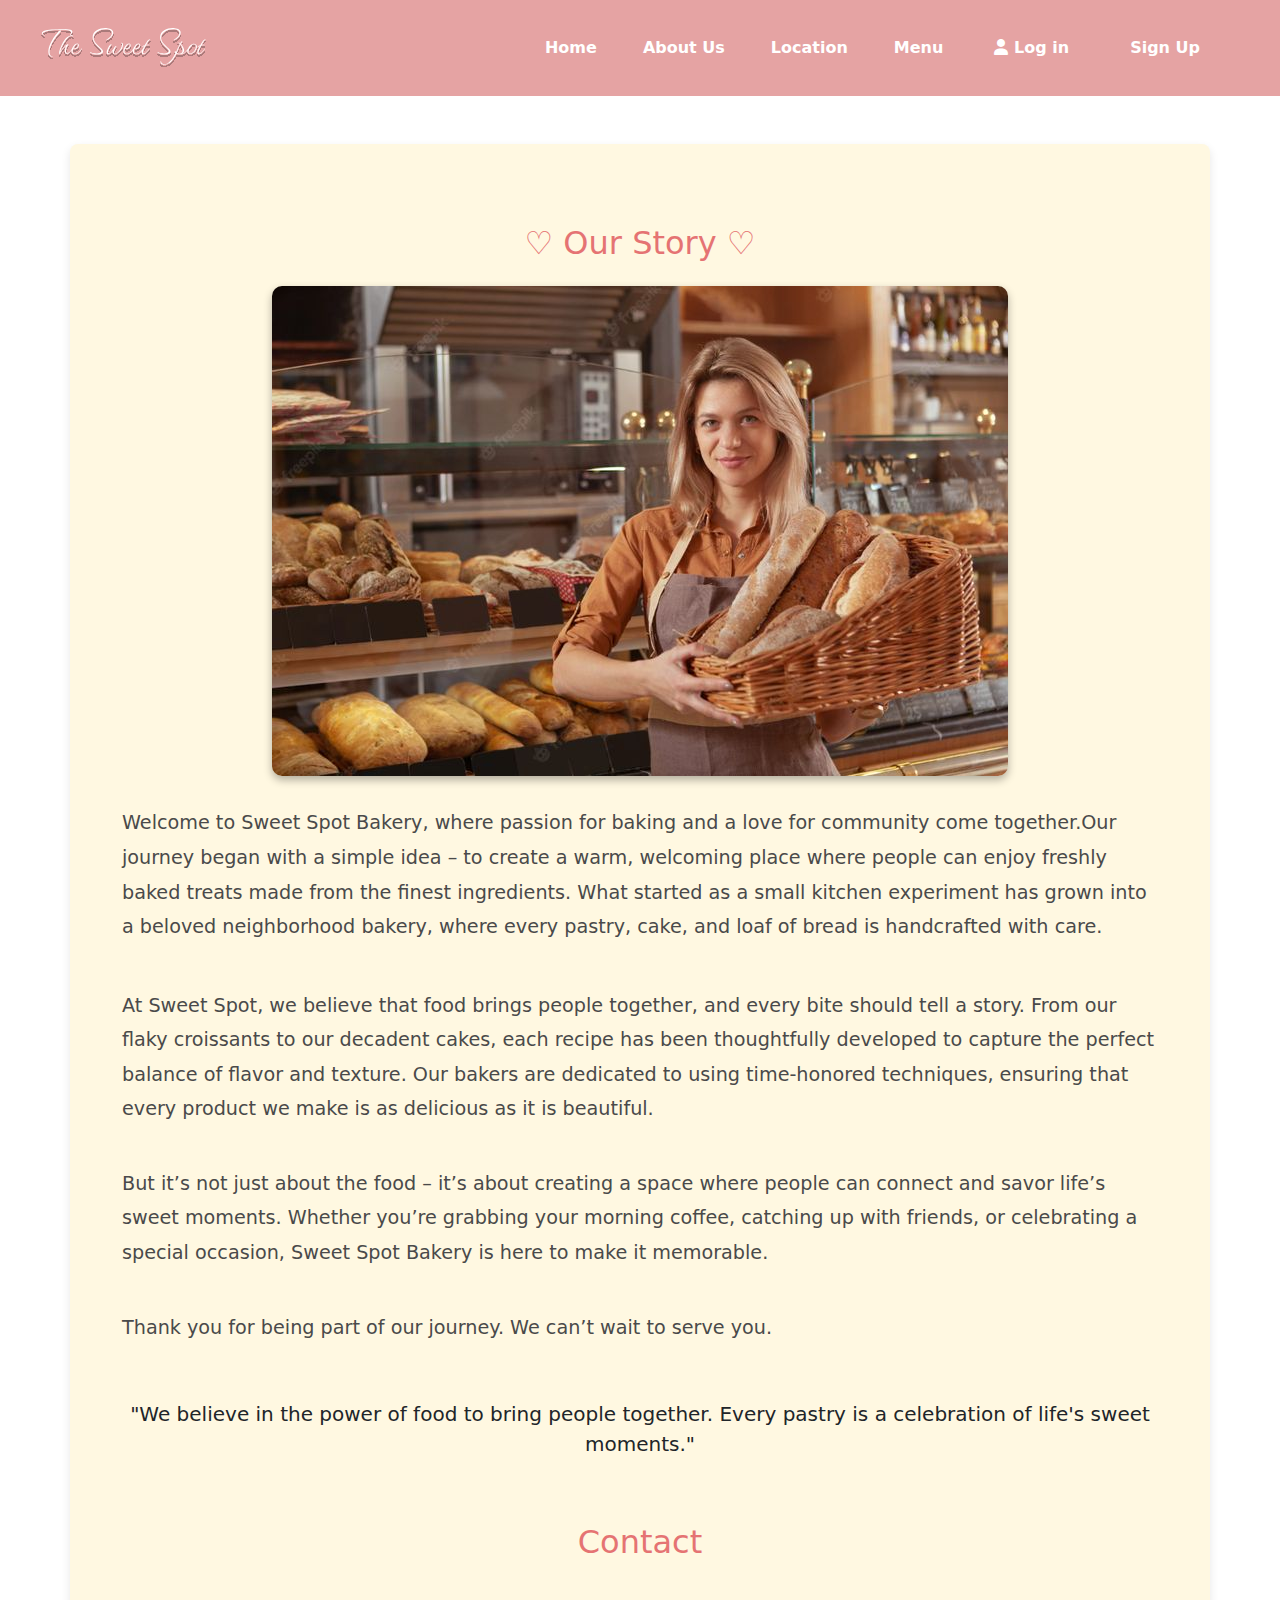
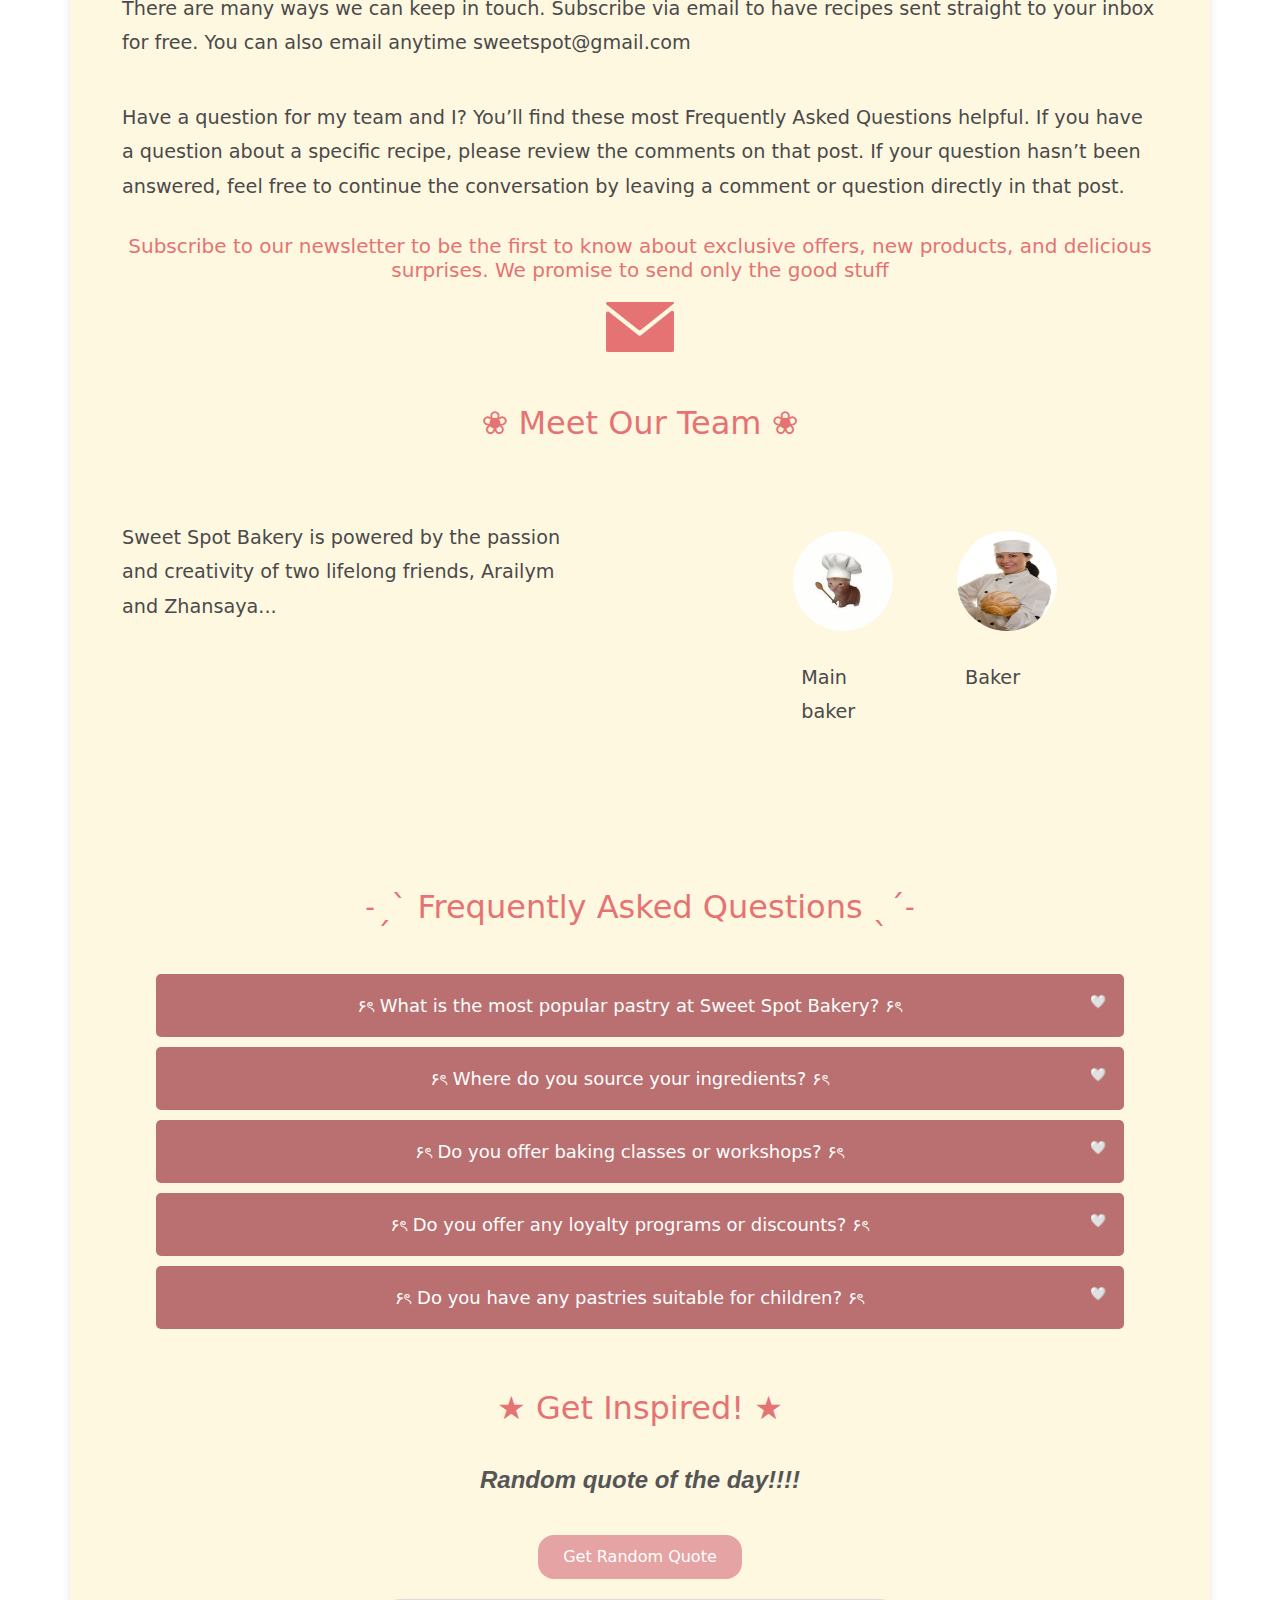
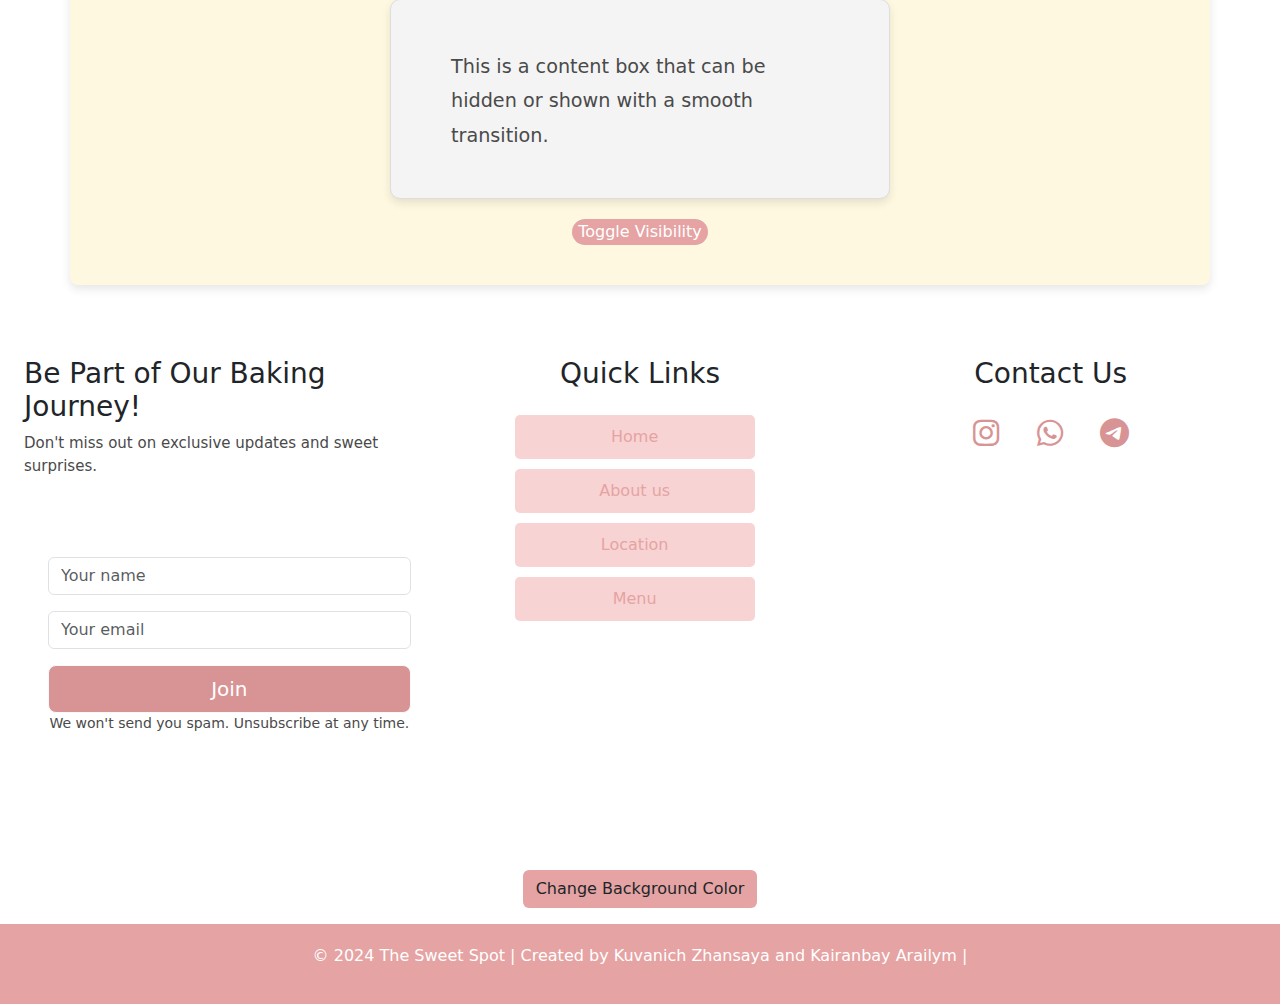
==== html/about.html @ 3c84fb9d "second commit of files" ====
<!DOCTYPE html>
<html lang="en">
<head>
  <meta charset="UTF-8">
  <meta name="viewport" content="width=device-width, initial-scale=1.0">
  <title>The Sweet Spot | About Us</title>
  <link rel="stylesheet" href="../css/styles.css">
  <link href="https://cdn.jsdelivr.net/npm/bootstrap@5.3.0/dist/css/bootstrap.min.css" rel="stylesheet">
  <link rel="icon" type="image/svg" href="css/favicon.svg"> 
  <link rel="stylesheet" href="https://cdnjs.cloudflare.com/ajax/libs/font-awesome/6.0.0-beta3/css/all.min.css">
</head>
<body>

  <header>
    <a class="navbar-brand" href="home.html">
      <div class="logo"></div>
    </a>
    <nav class="navbar navbar-expand-lg">
      <div class="container-fluid">
        <button class="navbar-toggler" type="button" data-bs-toggle="collapse" data-bs-target="#navbarNav" aria-controls="navbarNav" aria-expanded="false" aria-label="Toggle navigation">
          <span class="navbar-toggler-icon"></span>
        </button>
        <div class="collapse navbar-collapse" id="navbarNav">
          <ul class="navbar-nav ms-auto">
            <li class="nav-item">
              <a class="nav-link" href="home.html">Home</a>
            </li>
            <li class="nav-item">
              <a class="nav-link" href="about.html">About Us</a>
            </li>
            <li class="nav-item">
              <a class="nav-link" href="location.html">Location</a>
            </li>
            <li class="nav-item">
              <a class="nav-link" href="menu.html">Menu</a>
            </li>
            <li class="nav-item" id="auth-buttons">
              <button class="btn-login" onclick="LoginPopup()">
                  <i class="fas fa-user"></i> Log in
              </button>
              <button class="btn-signup1" onclick="SignupPopup()">Sign Up</button>
          </li>
          <li class="nav-item" id="profile-section" style="display: none;">
              <button class="btn-logout" onclick="logout()">
                  <i class="fas fa-sign-out-alt"></i> Logout
              </button>
          </li>
          </ul>
        </div>
      </div>
    </nav>
  </header>
  <div id="login-popup" class="overlay-container">
    <div class="login-box">
        <h2>✧ Login ✧</h2>
        <form class="form-container" name="login-form" onsubmit="handleLogin(event)">
            <input class="form-input" type="email" placeholder="Email" id="login-email" name="email" required>
            <input class="form-input" type="password" placeholder="Password" id="login-password" name="password" required>
            <button class="btn-submit" type="submit">Submit</button>
            <p>Not a member?</p>
            <button class="btn-signup" onclick="SignupPopup()">Signup now</button>
        </form>
        <button class="btn-close-popup" onclick="LoginPopup()">
          <i class="fas fa-times"></i>
      </button>
      </div>
</div>
<div id="signup-popup" class="overlay-container">
  <div class="signup-box">
      <h2>✧ Sign Up ✧</h2>
      <form class="form-container" onsubmit="handleSignup(event)">
          <input class="form-input" type="text" placeholder="Username" id="signup-username" name="username" required>
          <input class="form-input" type="email" placeholder="Email" id="signup-email" name="email" required>
          <input class="form-input" type="password" placeholder="Password" id="signup-password" name="password" required>
          <button class="btn-submit" type="submit">Create Account</button>
      </form>
      <button class="btn-close-popup" onclick="SignupPopup()">
        <i class="fas fa-times"></i>
    </button>
  </div>
</div>


  <main class="container my-5">
    <section>
      <h2 class="mb-4">♡ Our Story ♡</h2>
      <figure>
        <img src="../css/member/me.jfif">
      </figure>
      <p class="mb-4">Welcome to Sweet Spot Bakery, where passion for baking and a love for community come together.Our journey began with a simple idea – to create a warm, welcoming place where people can enjoy freshly baked treats made from the finest ingredients. What started as a small kitchen experiment has grown into a beloved neighborhood bakery, where every pastry, cake, and loaf of bread is handcrafted with care.</p>
      
      <p>At Sweet Spot, we believe that food brings people together, and every bite should tell a story. From our flaky croissants to our decadent cakes, each recipe has been thoughtfully developed to capture the perfect balance of flavor and texture. Our bakers are dedicated to using time-honored techniques, ensuring that every product we make is as delicious as it is beautiful.</p>
        
      <p>But it’s not just about the food – it’s about creating a space where people can connect and savor life’s sweet moments. Whether you’re grabbing your morning coffee, catching up with friends, or celebrating a special occasion, Sweet Spot Bakery is here to make it memorable.</p>
        
      <p>Thank you for being part of our journey. We can’t wait to serve you.</p>
      
      <blockquote class="blockquote p-4 mb-4">
        "We believe in the power of food to bring people together. Every pastry is a celebration of life's sweet moments."
      </blockquote>
    </section>
    <h2>Contact</h2>
    <p>There are many ways we can keep in touch. Subscribe via email to have recipes sent straight to your inbox for free. You can also email anytime sweetspot@gmail.com</p>
    <p>Have a question for my team and I? You’ll find these most Frequently Asked Questions helpful. If you have a question about a specific recipe, please review the comments on that post. If your question hasn’t been answered, feel free to continue the conversation by leaving a comment or question directly in that post.</p>
    <h5>Subscribe to our newsletter to be the first to know about exclusive offers, new products, and delicious surprises. We promise to send only the good stuff</h5>

    <button class="btn-open-popup" onclick="togglePopup()">
      <img src="../css/Subtract.png">
    </button>
    <div id="popupOverlay" class="overlay-container">
      <div class="popup-box">
          <h2>Be Part of Our Baking Journey!</h2>
          <form class="form-container">
              <label class="form-label" for="name">Username:</label>
              <input class="form-input" type="text" placeholder="Your name" id="popup-name" name="name" required>
              <label class="form-label" for="email">Email:</label>
              <input class="form-input" type="email" placeholder="Your Email" id="popup-email" name="email" required>
              <button class="btn-submit" type="submit">Submit</button>
          </form>
          <button class="btn-close-popup" onclick="togglePopup()">
            <i class="fas fa-times"></i>
        </button>
        
      </div>
  </div>


    
    <h2 class="mb-5">❀ Meet Our Team ❀</h2>
    <div class="row">
      <div class="col-md-6 mb-4">
        <p>Sweet Spot Bakery is powered by the passion and creativity of two lifelong friends, Arailym and Zhansaya...</p>
      </div>
      <div class="col-md-6 mb-4">
        <div class="team">
          <div class="team-member mb-3">
            <img src="../css/member/cat.jfif" alt="Main baker" class="img-fluid">
            <p>Main baker</p>
          </div>
          <div class="team-member">
            <img src="../css/member/baker.jfif" alt="Baker" class="img-fluid">
            <p>Baker</p>
          </div>
        </div>
      </div>
    </div>

    <section class="accordion-section my-5"> 

      <h2 class="my-5">˗ˏˋ Frequently Asked Questions ˎˊ˗</h2>
        
      <button class="accordion">۶ৎ What is the most popular pastry at Sweet Spot Bakery? ۶ৎ</button>
      <div class="panel">
        <p>Our most popular pastry is our signature almond croissant. Baked fresh daily, it’s flaky, buttery, and filled with a delicious almond cream that keeps customers coming back for more!
        </p>
       <p>
        ദ്ദി(˵ •̀ ᴗ - ˵ ) ✧
       </p>
      </div>
 
      <button class="accordion">۶ৎ Where do you source your ingredients? ۶ৎ</button>
      <div class="panel">
        <p>We believe in using only the freshest and highest-quality ingredients. Many of our ingredients are sourced locally, and we always prioritize organic and sustainable products whenever possible.
        </p> 
        <p> 
          ( *ᴗ͈ˬᴗ͈ )ꕤ*.ﾟ
        </p>
      </div>

      <button class="accordion">۶ৎ Do you offer baking classes or workshops? ۶ৎ</button>
      <div class="panel">
        <p> Currently, we are planning on having baking workshops that cover a variety of pastry techniques. Stay tuned to find more details about upcoming classes in the bakery or on our website. 
        </p>

        <p>
          "૮₍ ˶•⤙•˶ ₎ა
        </p>
      </div> 

      <button class="accordion">۶ৎ Do you offer any loyalty programs or discounts? ۶ৎ</button>
      <div class="panel">
        <p>Yes, we have a loyalty program for our regular customers! For every 10 pastries purchased, you get one free. We also occasionally offer discounts and promotions, so follow us on social media or sign up for our newsletter to stay updated!!
        </p>
       <p>
        ⸜(｡˃ ᵕ ˂ )⸝♡
       </p>
      </div>

      <button class="accordion">۶ৎ Do you have any pastries suitable for children? ۶ৎ</button>
      <div class="panel">
        <p>Absolutely! We offer several child-friendly pastries, including mini fruit tarts and chocolate chip cookies, which are always a hit with our younger customers.
        </p>
       <p>
        ˗ˏˋ( ˶ˆᗜˆ˵ )ˎˊ˗

       </p>
      </div>
    </section>

    <section id="randomQuoteSection">
      <h2> ★ Get Inspired! ★ </h2>
      <p id="quoteDisplay" class="mb-4">Random quote of the day!!!!</p>
      <button id="getQuoteButton" class="btn btn-primary">Get Random Quote</button>
    </section> 

    <div id="toggleDiv" class="content-box">
      <p>This is a content box that can be hidden or shown with a smooth transition.</p>
    </div>
    
    <button id="toggleVisibilityButton" class="btn-custom">Toggle Visibility</button>

  </main>

  <footer class="container-fluid d-flex justify-content-between align-items-start p-4">
    <div class="col-md-4 d-flex flex-column align-items-start">
        <h3>Be Part of Our Baking Journey!</h3>
        <p>Don't miss out on exclusive updates and sweet surprises.</p>
        <form id="newsletter" class="p-4 rounded-3 w-100">
            <div class="mb-3">
                <input type="text" class="form-control" id="footer-name1" placeholder="Your name" name="name" required>
            </div>
            <div class="mb-3">
                <input type="email" class="form-control" id="footer-email1" placeholder="Your email" name="email" required>
            </div>
            <button type="submit" class="btn btn-light btn-lg w-100">Join</button>
            <p class="small">We won't send you spam. Unsubscribe at any time.</p>
        </form>
    </div>
    <div class="col-md-4 text-center">
      <h3>Quick Links</h3>
      <div class="link-list">
        <a href="home.html" class="link-item d-block">Home</a>
        <a href="about.html" class="link-item d-block">About us</a>
        <a href="location.html" class="link-item d-block">Location</a>
        <a href="menu.html" class="link-item d-block">Menu</a>
      </div>
    </div>
    <div class="col-md-4 text-center">
        <h3>Contact Us</h3>
        <div class="social-links">
            <a href="https://www.instagram.com/yourprofile" target="_blank" class="me-3">
                <i class="fab fa-instagram fa-2x"></i>
            </a>
            <a href="https://wa.me/87786163610" target="_blank" class="me-3">
                <i class="fab fa-whatsapp fa-2x"></i>
            </a>
            <a href="https://telegram.org/yourphonenumber" target="_blank">
                <i class="fab fa-telegram fa-2x"></i>
            </a>
        </div>
    </div>
</footer>

<div class="text-center my-3">
  <button id="colorButton" class="btn btn-custom mt-3">Change Background Color</button>
</div>

<div class="credits text-center mt-3">
  <p>&copy; 2024 The Sweet Spot | Created by Kuvanich Zhansaya and Kairanbay Arailym |</p>
</div>

<script src="../javascript/sweet.js"></script>
<script src="../javascript/scrypt.js"></script>
<script src="../javascript/randomq.js"></script>
<script src="../server.js"></script>
</body>
</html>
---- css/styles.css ----
body {
    font-family: 'Roboto', sans-serif;
    background-color: #f7f4ef;
    color: #4a4a4a;
    margin: 0;
    padding: 0;
}
header {
    display: flex;
    justify-content: space-between;
    align-items: center;
    background-color: #e5a3a3;
    padding: 20px 40px;
}
.logo {
    background-image: url("../css/tss.svg");
    background-repeat: no-repeat;
    background-size: contain;
    height: 40px;
    width: 200px;
}

nav {
    display: flex;
}

nav a {
    margin: 0 15px;
    color: #e5a3a3;
    text-decoration: none;
    font-weight: 700;
    transition: color 0.3s ease;
}
.navbar {
    background-color: #e5a3a3;
}

.navbar .navbar-brand .logo {
    background-image: url("css/tss.svg"); /* Ensure the logo appears */
    background-repeat: no-repeat;
    background-size: contain;
    height: 40px;
    width: 200px;
}

.navbar-toggler {
    border: none; 
}

.navbar-toggler-icon {
    background-color: #ffffff;
}

.navbar-nav .nav-link {
    color: #ffffff; 
    cursor: pointer;
    font-weight: 700; 
}
.navbar-nav .nav-link:focus {
    outline: 2px dashed #e57373; /* Dashed yellow outline for focused link */
    background-color: #e5a3a3; /* Light yellow background when focused */
}

.navbar-nav .nav-link:hover {
    text-decoration: underline; 
    color: #e57373; 
}
.navbar-nav .nav-link.active {
    color: #e57373;
}

nav a:hover {
    text-decoration: underline;
    color: #f7e2e2;
}

main {
    max-width: 1100px;
    margin: 40px auto;
    padding: 40px 20px;
    background-color: #fff8e1; 
    border-radius: 8px;
    box-shadow: 0px 4px 10px rgba(0, 0, 0, 0.1); 
    text-align: center; 
}
figure img {
    border-radius: 10px;
    box-shadow: 0px 4px 8px rgba(0, 0, 0, 0.3);
}
main p {
    font-size: 1.2em;
    color: #4a4a4a;
    line-height: 1.8;
    margin: 20px 0;
    text-align: left;
}

/* Section Headings */
main h2, .section-heading {
    font-size: 2em;
    color: #e57373; 
    margin-top: 40px;
    margin-bottom: 20px;
    text-align: center; 
}

.credits {
    text-align: center;
    padding: 20px;
    background-color: #e5a3a3;
    color: #ffffff;
}

iframe {
    width: 100%;
    max-width: 600px;
    height: 450px;
    border: 0;
    margin: 20px auto;
}
form {
    background-color: #ffffff;
    padding: 30px;
    border-radius: 10px;
    margin: 40px auto;
    text-align: center;
    box-shadow: 0px 4px 10px rgba(0, 0, 0, 0.1);
}
#order {
    max-width: 500;
}

#order .form label {
    font-size: 1.2em;
    margin-bottom: 10px;
    color: #e57373;
}

#order .form input[type="text"],
.form input[type="email"],
.form textarea {
    width: 100%;
    padding: 10px;
    justify-content: center;
    margin-bottom: 20px;
    text-align: center;
    border-radius: 5px;
    border: 1px solid #ccc;
    background-color: #f7f4ef;
}

#order .form input[type="submit"] {
    background-color: #e5a3a3;
    color: #ffffff;
    padding: 10px 20px;
    border: none;
    border-radius: 5px;
    cursor: pointer;
    font-size: 1em;
    transition: background-color 0.3s ease;
}

#order .form input[type="submit"]:hover {
    background-color: #d89494;
}
main h5 {
    color:#e57373;

}
.team {
    display: flex;
    justify-content: center;
    margin: 40px 0;
    padding: 40px auto;
}

.team h3 {
    font-size: 1.5em;
    color: #e57373;
    margin-top: 10px;
} 

.team-member {
    width: 30%;
    text-align: center;
}

.team-member img {
    width: 100px;
    height: 100px;
    border-radius: 100%;
}

.team-member h3 {
    font-size: 1.5em;
    color: #e57373;
    margin-top: 10px;
}
.seasonal-menu {
    display: grid;
    background-color: #FFBE98;
    grid-template-columns: repeat(3, 1fr); 
    gap: 15px; 
    border-radius: 8px;
    padding: 40px 20px;
    margin: 20px 20px;
}

.smenu-item {
    text-align: center;
    border-radius: 8px; 
    overflow: hidden; 
}

.smenu-item img {
    width: 100%;
    padding: 10px 20px;
    margin: 10px 0;
    border-radius: 8px;
    box-shadow: 5px 5px 10px 10px rgba(0, 0, 0, 0.1);
    height: 300px; 
    object-fit: cover;
}

.smenu-item h3 {
    margin: 10px 0 5px;
    font-size: 1.3em;
    color: #e57373;
}

.smenu-item p {
    font-size: 0.9em;
    color: #666;
}

main p {
    font-size: 1.2em;
    color: #4a4a4a;
    line-height: 1.8;
    margin: 20px 0;
    padding: 10px 40px;
}
.btn-success {
    background-color: #e57373; /* Your custom color */
    border-color: #fff; /* Border color, if any */

}
.custom-btn:hover {
    background-color: #e5a3a3 ;}
    .custom-bg-pink {
        background-color: #e5a3a3; 
    }
    
.carousel-control-prev,
.carousel-control-next {
        width: 5%; /* Adjust width for more space */
    }
    
.carousel-item img {
        height: auto;
        width: 100%;
        object-fit: cover; /* Ensure images cover the space without distortion */
    }
.carousel-control-prev-icon,
.carousel-control-next-icon {
        background-image: url("data:image/svg+xml;charset=utf8,%3Csvg xmlns='https://www.w3.org/2000/svg' fill='fff' viewBox='0 0 8 8'%3E%3Cpath d='M5.25 0l-4 4 4 4 1.5-1.5-2.5-2.5 2.5-2.5-1.5-1.5z'/%3E%3C/svg%3E");
    }
.carousel-inner .carousel-item {
        transition: -webkit-transform 2s ease;
        transition: -moz-transform 2s ease;
        transition: -ms-transform 2s ease;
        transition: transform 2s ease;
        transition: all 2s ease;
      }
      
.social-links {
        background-color: none;
        text-align: center; /* Center the text and links */
        padding: 20px 0; /* Add some padding for spacing */
    }
    
.social-links a {
        color: #d89494;
        margin: 0 15px; /* Space between links */
        text-decoration: none;
        font-size: 15px;
    }
    
.social-links a i {
        margin-right: 8px;
        max-width: 20px;
    }
    
.social-links a:hover {
        color: #e57373;
    }
    
#newsletter {
    max-width: 450px;
    border: none;
    background-color: none;
    box-shadow: none;
}
#newsletter .form-label {
    font-size: 20px;
    background-color: none;
    color: #e5a3a3;
    text-align: center;
}
#newsletter .form-control {
    justify-content: center;
}
#newsletter .btn {
    color:#fff;
    background-color: #d89494;
}
footer {
    padding: 20px 15px;
}
footer a {
    color:#e5a3a3
}
footer a:hover {
    color: #e57373; 
    text-decoration: underline; 
}
footer p{
    font-size: 15px;
    color: #4a4a4a;
}
footer h5 {
    color: #e5a3a3;
    font-size: 20px;
}
.link-list {
    display: flex;
    flex-direction: column; /* Stack links vertically */
    max-width: 300px; /* Set a max width for the list */
    padding-left: 60px;
    margin-bottom: 100px;
    margin: 20px; /* Margin around the link list */
}
.link-item {
    display: flex; /* Flexbox for icon and text alignment */
    align-items: center; /* Center items vertically */
    background-color: #f8d3d3; /* Light pink background */
    padding: 10px; /* Padding for the link */
    margin: 5px 0; /* Margin between links */
    text-decoration: none; /* Remove underline */
    border-radius: 5px; /* Rounded corners */
    transition: background-color 0.3s; /* Transition for hover effect */
}
.link-item span {
    font-weight: bold; /* Make text bold */
    font-size: 16px; /* Font size for the text */
}
.btn-open-popup {
    padding: 12px 24px;
    font-size: 18px;
    background-color: #fff8e1;
    color: #fff;    
    border: none;
    border-radius: 8px;
    cursor: pointer;
    transition: background-color 0.3s ease;
}

.btn-open-popup:hover {
    top: 100px;
}

.overlay-container {
    display: none;
    position: fixed;
    top: 0;
    left: 0;
    width: 100%;
    height: 100%;
    background: rgba(0, 0, 0, 0.6);
    justify-content: center;
    align-items: center;
    opacity: 0;
    transition: opacity 0.3s ease;
}
.overlay-container.show {
    display: block;
  }
  
.popup-box {
    background: #fff;
    padding: 20px;
    border-radius: 12px;
    box-shadow: 0 0 20px rgba(0, 0, 0, 0.4);
    width: 450px;
    text-align: center;
    opacity: 0;
    transform: scale(0.8);
    animation: fadeInUp 0.5s ease-out forwards;
}

.form-container {
    display: flex;
    flex-direction: column;
    border: none;
}

.form-label {
    margin-bottom: 10px;
    font-size: 16px;
    color: #444;
    text-align: left;
}

.form-input {
    padding: 10px;
    margin-bottom: 20px;
    border: 1px solid #ccc;
    border-radius: 8px;
    font-size: 16px;
    width: 100%;
    box-sizing: border-box;
}

.btn-submit,
.btn-close-popup {
    padding: 12px 24px;
    border: none;
    border-radius: 8px;
    cursor: pointer;
    transition: background-color 0.3s ease, color 0.3s ease;
}

.btn-submit {
    background-color:#e5a3a3;
    font-weight: 600;
    font-size: 18px;
    color: #fff;
}
.btn-submit:hover {
    background-color: #e57373;

}

.btn-close-popup {
    background: transparent; /* Make background transparent */
    border: none; /* Remove border */
    color: #000; /* Set color */
    font-size: 20px; /* Set font size */
    cursor: pointer; /* Change cursor to pointer */
    position: absolute; /* Position it absolutely */
    top: 10px; /* Distance from the top */
    right: 10px; /* Distance from the right */
}

#newsletter {
    position: relative; /* Make the form a positioned ancestor */
    padding: 20px; /* Add padding around the form */
}


.btn-submit:hover {
    background-color: #d89494;
}
@keyframes fadeInUp {
    from {
        opacity: 0;
        transform: translateY(20px);
    }

    to {
        opacity: 1;
        transform: translateY(0);
    }
}

/* Animation */
.overlay-container.show {
    display: flex;
    opacity: 1;
} 

.accordion-section {
    margin-top: 20px; 
    padding: 0 20px; 
}
  
.accordion {
    background-color: #ba7070;
    color: #ffffff;
    cursor: pointer;
    padding: 18px;
    width: 90%; 
    text-align: center;
    border: none;
    outline: none;
    transition: 0.4s;
    margin: 0 auto 10px auto; /* центрирует элемент и добавляет отступ снизу */
    border-radius: 5px;
    font-weight: 500;
    font-size: large;
}
  
.accordion:hover,
.accordion.active {
    background-color: #e5a3a3; 
}
  
.panel {
    padding: 0 18px;
    background-color: white;
    width: 90%;
    margin: 0 auto;
    max-height: 0;
    overflow: hidden;
    transition: max-height 0.2s ease-out;
    border-radius: 5px;
}
  

.accordion:after {
    content: '🤍'; 
    font-size: 13px;
    float: right;
    margin-left: 5px;
}
  
/* .active:after {
    content: "1"; 
} */


.btn-custom {
    background-color: #e5a3a3 !important; 
    color: #ffffff;
    padding: 15x 30px;
    border-radius: 16px;
    border: none;
    cursor: pointer;
    font-size: 16px;
    transition: background-color 0.3s ease, transform 0.2s ease;
}
  

.btn-custom:hover { 
    background-color: #ba7070 !important; 
    transform: scale(1.05); 
}
  
.btn-custom:active {
    background-color: #ba7070 !important; 
    transform: scale(0.98); 
}

#datetime {
    font-size: 16px;
    font-weight: 300;
    font-family: 'Roboto', sans-serif;
    color:#d89494
    
}
#time-display {
    font-size: 1.5rem;
    margin-top: 10px;
    color: #333;
}
.form-step {
    display: none; /* Hide all steps by default */
}
.form-step.active {
    display: block; /* Show the active step */
}
#greeting {
    text-align: center;
    color:#e57373;

}

#randomQuoteSection {
    text-align: center; /* Center the text and button */
    margin-top: 50px; /* Add some space from the top */
}
  
#quoteDisplay {
    font-size: 18px;
    color: #555555; /* Soft gray for the text */
    margin-bottom: 20px;
    font-style: italic;
    text-align: center;
    font-size: 24px;
    font-weight:700;
}
  
#quoteDisplay {
    font-family: 'Roboto', sans-serif;
}
  
#getQuoteButton {
    background-color: #e5a3a3; /* Match the custom background color */
    color: #ffffff;
    padding: 10px 25px;
    border-radius: 16px;
    border: none;
    cursor: pointer;
    font-size: 16px;
    transition: background-color 0.3s ease, transform 0.2s ease;
}
  
#getQuoteButton:hover {
    background-color: #ba7070; /* Same hover effect */
    transform: scale(1.05);
}
  
#getQuoteButton:active {
    background-color: #ba7070; /* Same active effect */
    transform: scale(0.98);
}

.content-box {
    width: 100%;
    max-width: 500px;
    padding: 20px;
    background-color: #f4f4f4;
    border: 1px solid #ddd;
    border-radius: 10px;
    box-shadow: 0px 4px 8px rgba(0, 0, 0, 0.1);
    margin: 20px auto;
    text-align: center;
    transition: opacity 0.5s ease, height 0.5s ease;
    opacity: 1;
    height: auto;
}
  
.hidden {
    opacity: 0;
    height: 0;
    padding: 0;
    margin: 0;
    overflow: hidden;
}
  
.card {
    transition: transform 0.3s ease, box-shadow 0.3s ease;
    border-radius: 10px; /* Slight rounding for smoother look */
    overflow: hidden;
}
.card img {
    border-radius: 10px;
}  
  /* On hover, the card will scale up and add a shadow */
.card:hover {
    transform: scale(1.05); /* Slightly enlarge the card */
    box-shadow: 0 8px 16px rgba(0, 0, 0, 0.3); /* Add a shadow for a floating effect */
}
  
  /* Optional: Adjust the card images to match the effect */
.card-img-top {
    transition: transform 0.3s ease;
}
  
  /* Optional: Zoom in on the image on hover */
.card:hover .card-img-top {
    transform: scale(1.1); /* Slight zoom on the image */
}  

#toggleDiv {
    transition: opacity 0.5s, max-height 0.5s, padding 0.5s; /* Smooth transitions */
    max-height: 200px; /* Set max-height to your desired height */
    overflow: hidden; /* Prevents overflow during the height transition */
}
#toggle-time {
    padding: 10px 20px;
    background-color: #e5a3a3; /* Green background */
    color: white; /* White text */
    border: none; /* No border */
    border-radius: 10px; /* Rounded corners */
    cursor: pointer; /* Pointer cursor on hover */
    transition: background-color 0.3s ease, transform 0.2s ease; /* Smooth transitions */
}

#toggle-time:hover {
    background-color: #e57373; /* Darker green on hover */
    transform: scale(1.05); /* Slightly increase size on hover */
}

#toggle-time:active {
    transform: scale(0.95); /* Slightly decrease size when clicked */
}
.btn-login {
    padding: 8px 28px;
    background-color: #e5a3a3;
    color: #fff;    
    border: none;
    cursor: pointer;
    font-weight: 700;
    transition: background-color 0.3s ease;
}
.btn-login:hover{
    color:#e57373;
    text-decoration: underline;
}
.login-box {
    background: #fff;
    padding: 30px 20px;
    border-radius: 12px;
    box-shadow: 0 0 20px rgba(0, 0, 0, 0.4);
    width: 450px;
    text-align: center;
    opacity: 0;
    transform: scale(0.8);
    animation: fadeInUp 0.5s ease-out forwards;
}
.signup-box {
    background: #fff;
    padding: 30px 20px;
    border-radius: 12px;
    box-shadow: 0 0 20px rgba(0, 0, 0, 0.4);
    width: 450px;
    text-align: center;
    opacity: 0;
    transform: scale(0.8);
    animation: fadeInUp 0.5s ease-out forwards;
}
.btn-signup {
    background-color: #fff;
    border: none;
    color:#e5a3a3;
    font-weight: 600;
}
.btn-signup:hover {
    color:#e57373;
    text-decoration: underline;
    font-weight: 500;
}
.btn-signup1 {
    padding: 8px 28px;
    background-color: #e5a3a3;
    color: #fff;    
    border: none;
    cursor: pointer;
    font-weight: 700;
    transition: background-color 0.3s ease;
}
.btn-signup1:hover {
    color:#e57373;
    text-decoration: underline;
    font-weight: 500;
}
.btn-logout {
    padding: 8px 28px;
    background-color: #e5a3a3;
    color: #fff;    
    border: none;
    cursor: pointer;
    font-weight: 700;
    transition: background-color 0.3s ease;
}
.btn-logout:hover {
    color:#e57373;
    text-decoration: underline;
    font-weight: 500;
}
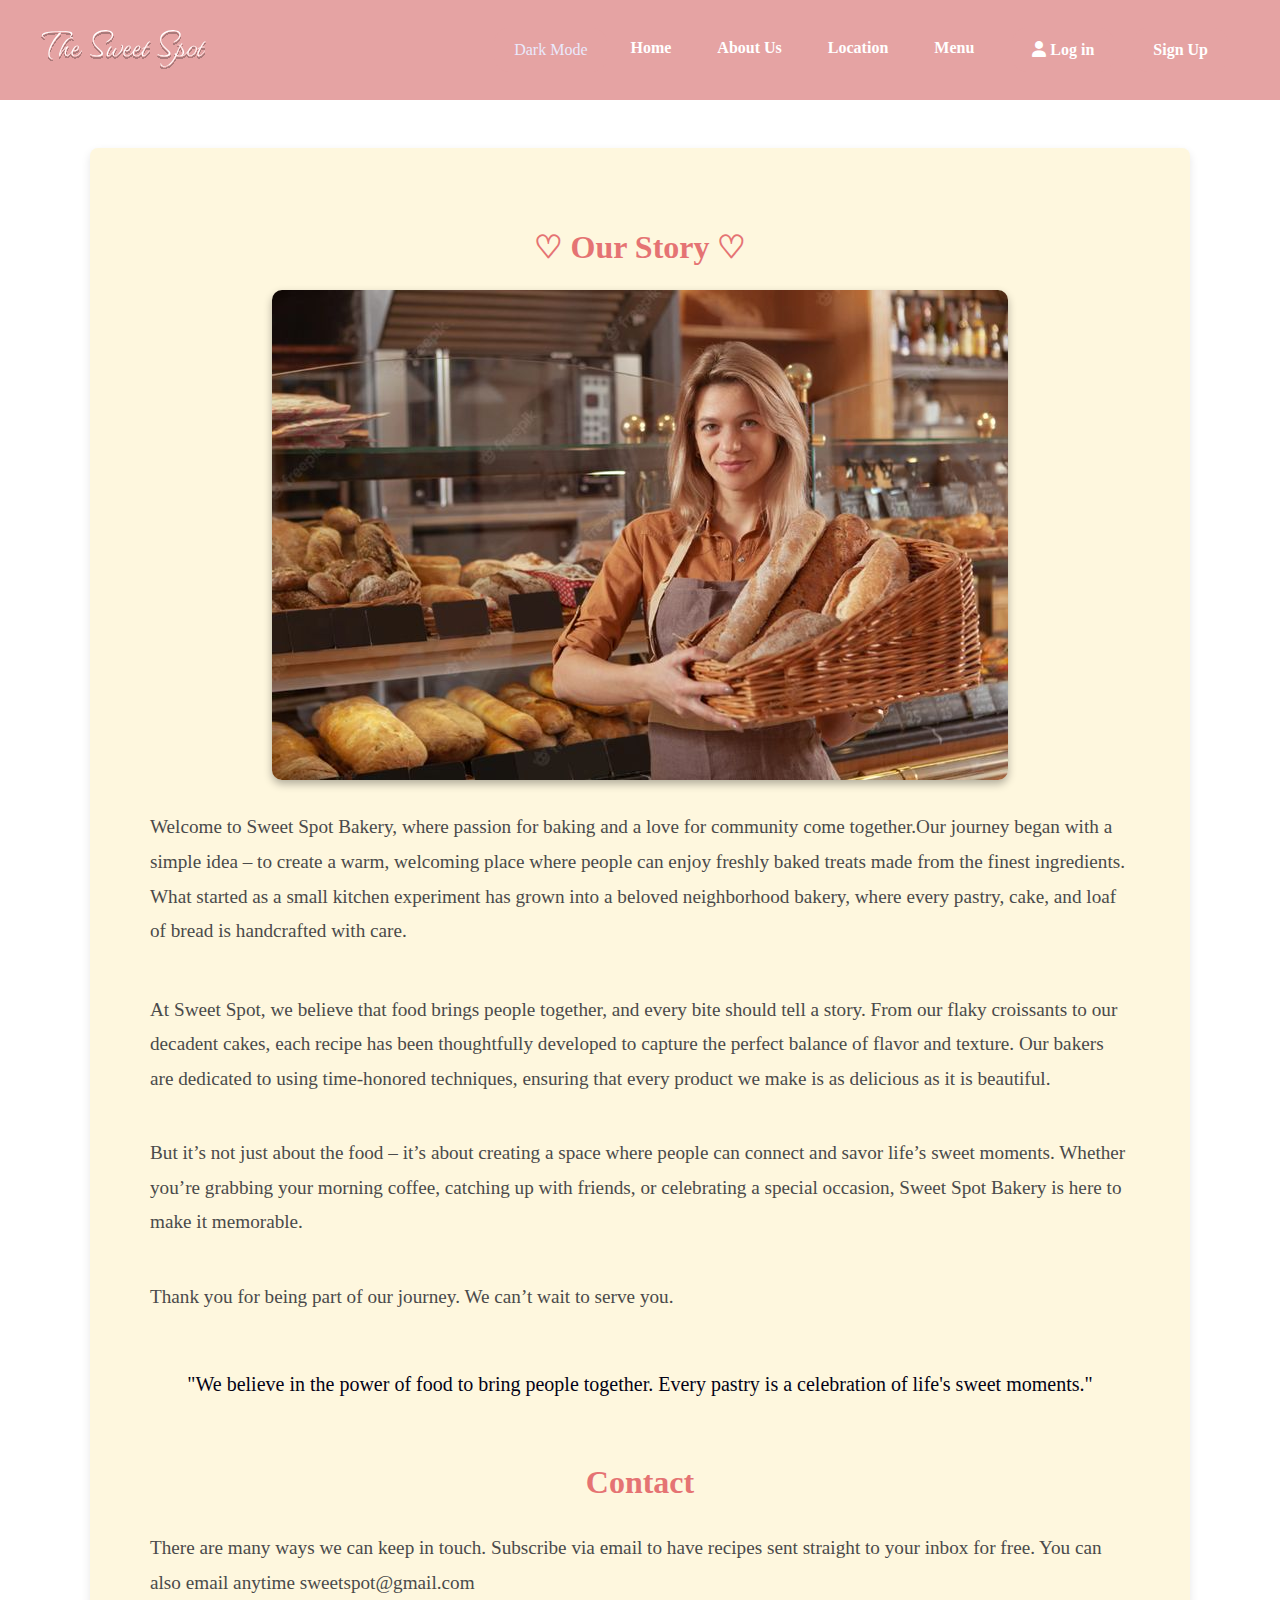
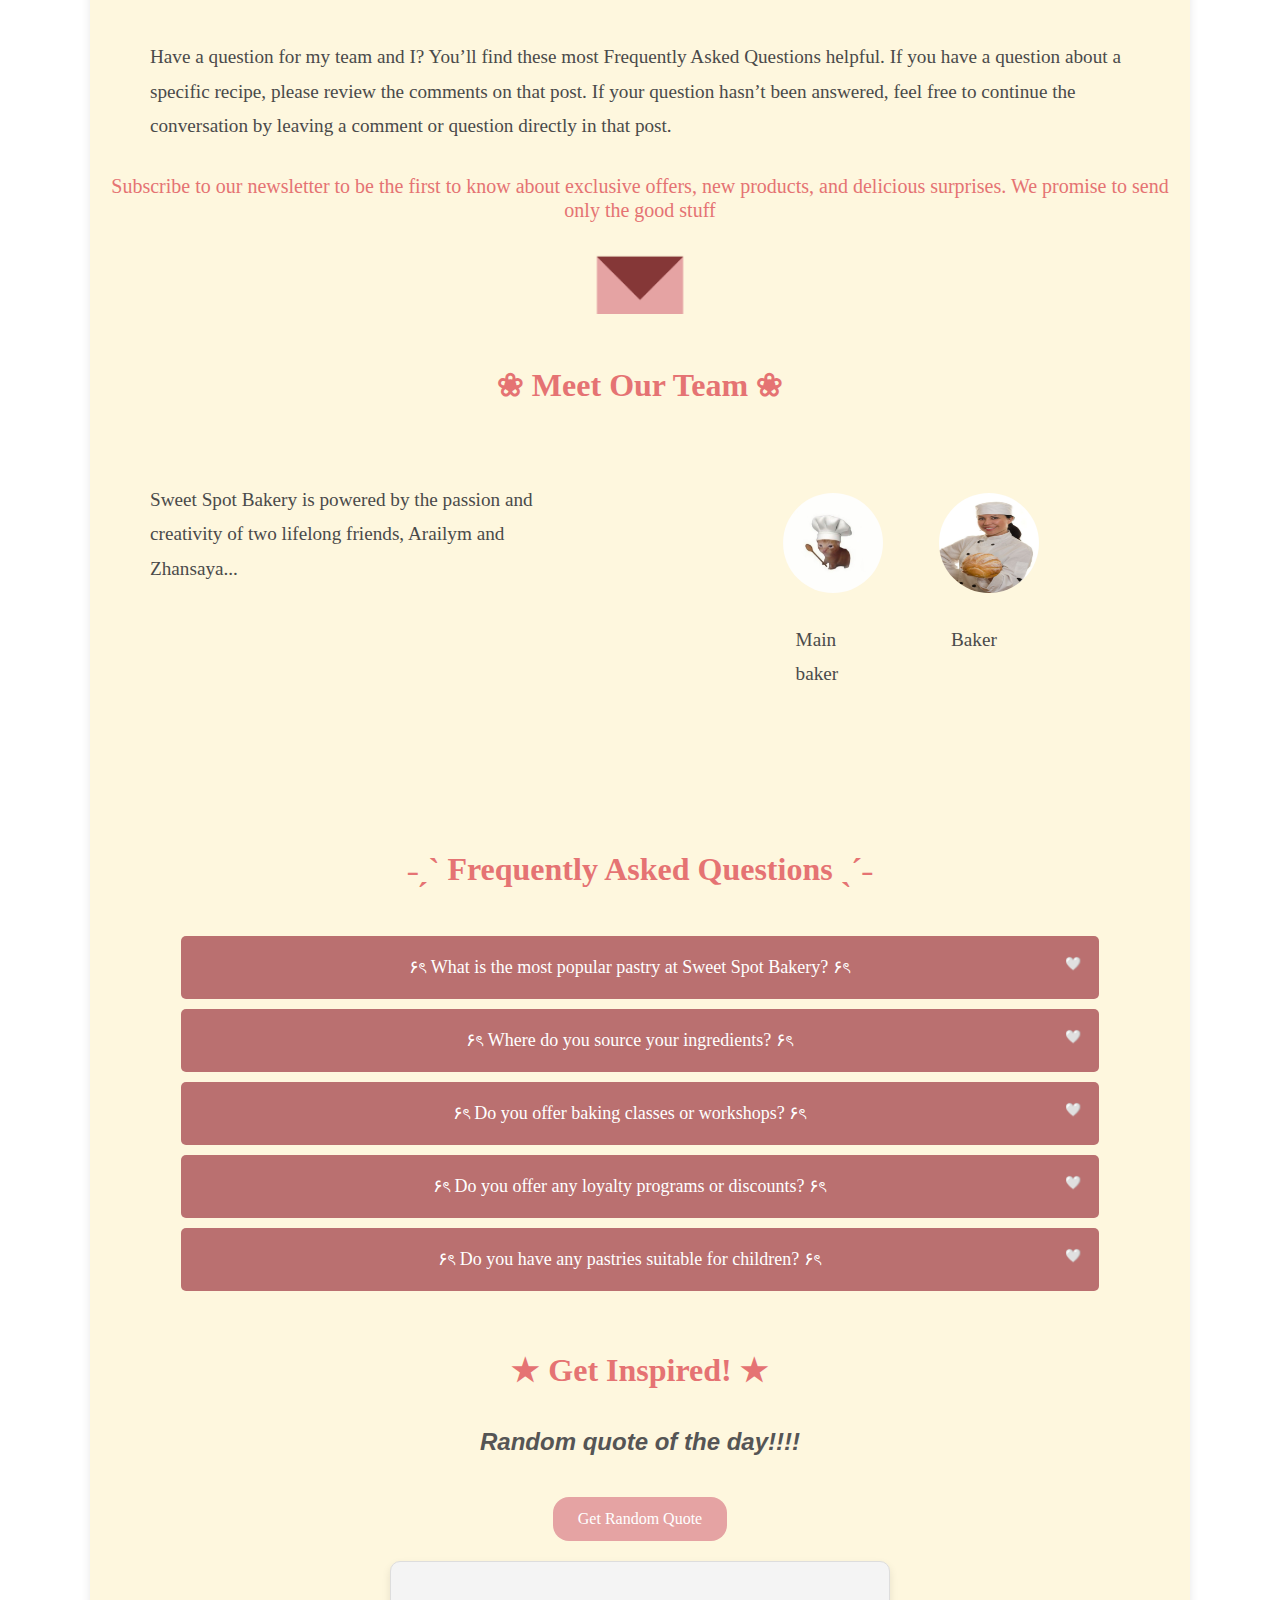
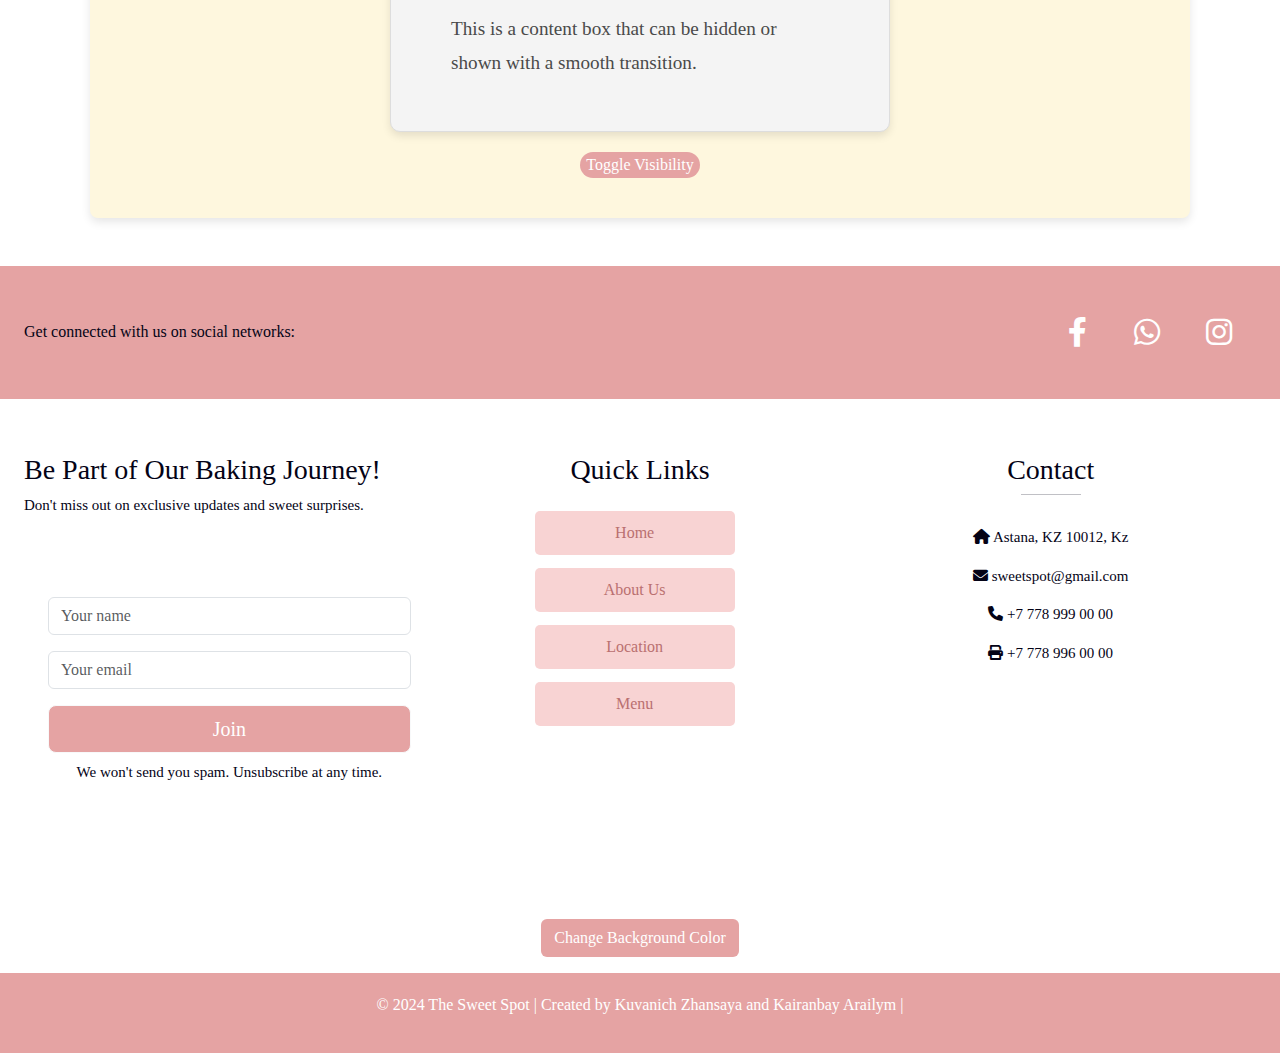
==== commit 5312e949: "third commit of files" ====
--- a/html/about.html
+++ b/html/about.html
@@ -8,18 +8,22 @@
   <link href="https://cdn.jsdelivr.net/npm/bootstrap@5.3.0/dist/css/bootstrap.min.css" rel="stylesheet">
   <link rel="icon" type="image/svg" href="css/favicon.svg"> 
   <link rel="stylesheet" href="https://cdnjs.cloudflare.com/ajax/libs/font-awesome/6.0.0-beta3/css/all.min.css">
+  <script src="../server.js"></script>
+<script src="../javascript/darkmode.js" defer></script>
 </head>
 <body>
-
+  <div id="page-container">
   <header>
     <a class="navbar-brand" href="home.html">
       <div class="logo"></div>
     </a>
-    <nav class="navbar navbar-expand-lg">
+    <nav class="navbar navbar-expand-lg" id="navbar">
       <div class="container-fluid">
         <button class="navbar-toggler" type="button" data-bs-toggle="collapse" data-bs-target="#navbarNav" aria-controls="navbarNav" aria-expanded="false" aria-label="Toggle navigation">
           <span class="navbar-toggler-icon"></span>
         </button>
+        
+        <button id="theme-toggle" class="styled-button">Toggle Light/Dark Mode</button> 
         <div class="collapse navbar-collapse" id="navbarNav">
           <ul class="navbar-nav ms-auto">
             <li class="nav-item">
@@ -38,14 +42,29 @@
               <button class="btn-login" onclick="LoginPopup()">
                   <i class="fas fa-user"></i> Log in
               </button>
-              <button class="btn-signup1" onclick="SignupPopup()">Sign Up</button>
+              <button class="btn-signup1" onclick="SignupPopup()">
+                Sign Up</button>
           </li>
           <li class="nav-item" id="profile-section" style="display: none;">
-              <button class="btn-logout" onclick="logout()">
-                  <i class="fas fa-sign-out-alt"></i> Logout
-              </button>
+            <!-- <button class="btn-logout" onclick="logout()">
+              <i class="fas fa-sign-out-alt"></i> Logout
+            </button> -->
+            <button class="btn-profile" onclick="toggleProfilePopup()">
+              <i class="fas fa-user-circle"></i> Profile
+            </button>
           </li>
+          
           </ul>
+          <div id="profile-popup" class="profile-popup" style="display: none;">
+            <div class="profile-popup-content">
+              <span class="close" onclick="toggleProfilePopup()">&times;</span>
+              <h1>User Information</h1>
+              <p id="profile-username"></p>
+              <p id="profile-email"></p>
+              <button class="btn-logout2" onclick="logout()">Logout</button>
+            </div>
+          </div>
+      
         </div>
       </div>
     </nav>
@@ -83,6 +102,10 @@
 
   <main class="container my-5">
     <section>
+      <div id="greeting-section" style="display: none;">
+        <h2>Hello, <span id="main-username"></span>!</h2>
+    </div>
+    
       <h2 class="mb-4">♡ Our Story ♡</h2>
       <figure>
         <img src="../css/member/me.jfif">
@@ -105,7 +128,7 @@
     <h5>Subscribe to our newsletter to be the first to know about exclusive offers, new products, and delicious surprises. We promise to send only the good stuff</h5>
 
     <button class="btn-open-popup" onclick="togglePopup()">
-      <img src="../css/Subtract.png">
+      <img src="../css/Group 4.png">
     </button>
     <div id="popupOverlay" class="overlay-container">
       <div class="popup-box">
@@ -210,58 +233,72 @@
     <button id="toggleVisibilityButton" class="btn-custom">Toggle Visibility</button>
 
   </main>
-
-  <footer class="container-fluid d-flex justify-content-between align-items-start p-4">
-    <div class="col-md-4 d-flex flex-column align-items-start">
-        <h3>Be Part of Our Baking Journey!</h3>
-        <p>Don't miss out on exclusive updates and sweet surprises.</p>
-        <form id="newsletter" class="p-4 rounded-3 w-100">
-            <div class="mb-3">
-                <input type="text" class="form-control" id="footer-name1" placeholder="Your name" name="name" required>
-            </div>
-            <div class="mb-3">
-                <input type="email" class="form-control" id="footer-email1" placeholder="Your email" name="email" required>
-            </div>
-            <button type="submit" class="btn btn-light btn-lg w-100">Join</button>
-            <p class="small">We won't send you spam. Unsubscribe at any time.</p>
-        </form>
-    </div>
-    <div class="col-md-4 text-center">
+  <section class="d-flex justify-content-between p-4 w-100" id="socialmed">
+    
+    <div class="me-5 align-content-center">
+      <span>Get connected with us on social networks:</span>
+    </div>
+ 
+    <div class="social-links">
+      <a href="" class="text-white me-4">
+        <i class="fab fa-facebook-f"></i>
+      </a>
+      <a href="" class="text-white me-4">
+        <i class="fab fa-whatsapp"></i>
+      </a>
+      <a href="" class="text-white me-4">
+        <i class="fab fa-instagram"></i>
+      </a>
+    </div>
+
+  </section>
+  <footer class="container-fluid d-flex flex-column flex-md-row justify-content-between align-items-start p-4">
+    <!-- Newsletter Subscription Section -->
+    <div class="col-12 col-md-4 d-flex flex-column align-items-start mb-4 mb-md-0">
+      <h3>Be Part of Our Baking Journey!</h3>
+      <p>Don't miss out on exclusive updates and sweet surprises.</p>
+      <form id="newsletter" class="p-4 rounded-3 w-100">
+        <div class="mb-3">
+          <input type="text" class="form-control" id="footer-name1" placeholder="Your name" name="name" required>
+        </div>
+        <div class="mb-3">
+          <input type="email" class="form-control" id="footer-email1" placeholder="Your email" name="email" required>
+        </div>
+        <button type="submit" class="btn btn-light btn-lg w-100">Join</button>
+        <p class="small mt-2">We won't send you spam. Unsubscribe at any time.</p>
+      </form>
+    </div>
+  
+    <!-- Quick Links Section -->
+    <div class="col-12 col-md-4 text-center mb-4 mb-md-0" >
       <h3>Quick Links</h3>
-      <div class="link-list">
-        <a href="home.html" class="link-item d-block">Home</a>
-        <a href="about.html" class="link-item d-block">About us</a>
-        <a href="location.html" class="link-item d-block">Location</a>
+      <div class="link-list d-flex flex-column align-items-center">
+        <a href="home.html" class="link-item d-block mb-2">Home</a>
+        <a href="about.html" class="link-item d-block mb-2">About Us</a>
+        <a href="location.html" class="link-item d-block mb-2">Location</a>
         <a href="menu.html" class="link-item d-block">Menu</a>
       </div>
     </div>
-    <div class="col-md-4 text-center">
-        <h3>Contact Us</h3>
-        <div class="social-links">
-            <a href="https://www.instagram.com/yourprofile" target="_blank" class="me-3">
-                <i class="fab fa-instagram fa-2x"></i>
-            </a>
-            <a href="https://wa.me/87786163610" target="_blank" class="me-3">
-                <i class="fab fa-whatsapp fa-2x"></i>
-            </a>
-            <a href="https://telegram.org/yourphonenumber" target="_blank">
-                <i class="fab fa-telegram fa-2x"></i>
-            </a>
-        </div>
-    </div>
-</footer>
-
+  
+    <!-- Contact Information Section -->
+    <div class="col-12 col-md-4 text-center" id="contact-us">
+      <h3>Contact</h3>
+      <hr class="mb-4 mt-0 d-inline-block mx-auto" style="width: 60px;"/>
+      <p><i class="fas fa-home mr-2"></i> Astana, KZ 10012, Kz</p>
+      <p><i class="fas fa-envelope mr-2"></i> sweetspot@gmail.com</p>
+      <p><i class="fas fa-phone mr-2"></i> +7 778 999 00 00</p>
+      <p><i class="fas fa-print mr-2"></i> +7 778 996 00 00</p>
+    </div>
+  </footer>
+  </div>
 <div class="text-center my-3">
   <button id="colorButton" class="btn btn-custom mt-3">Change Background Color</button>
 </div>
-
+<script src="../javascript/sweet.js"></script>
+<script src="../javascript/scrypt.js"></script>
+<script src="../javascript/randomq.js"></script>
 <div class="credits text-center mt-3">
   <p>&copy; 2024 The Sweet Spot | Created by Kuvanich Zhansaya and Kairanbay Arailym |</p>
 </div>
-
-<script src="../javascript/sweet.js"></script>
-<script src="../javascript/scrypt.js"></script>
-<script src="../javascript/randomq.js"></script>
-<script src="../server.js"></script>
 </body>
 </html>--- a/css/styles.css
+++ b/css/styles.css
@@ -1,16 +1,111 @@
+:root {
+    --text-light: #040316;
+    --background-light: #ffffff;
+    --primary-light: #e5a3a3;
+    --secondary-light: #e57171;
+    --accent-light: #ba7070;
+
+    --text-dark: #eae9fc;
+    --background-dark: #7a5959;
+    --primary-dark: #5b1a1a;
+    --secondary-dark: #8e1a1a;
+    --accent-dark: #914646;
+}
+#page-container {
+    opacity: 1;
+    transition: opacity 0.5s ease;
+}
+.light-mode body {
+    font-family: 'Garamond', Serif;
+    background-color: var(--background-light);
+    color:  var(--text-light);
+    margin: 0;
+    padding: 0;
+    transition: transform 0.3s ease-in-out;
+}
+
+.dark-mode body { 
+    font-family: 'Garamond', Serif;
+    background-color: var(--background-dark);
+    color: var(--text-dark);
+    margin: 0;
+    padding: 0;
+    transition: transform 0.3s ease-in-out;
+}
+
+
+.light-mode header {
+    display: flex;
+    justify-content: space-between;
+    align-items: center;
+    background-color: var(--primary-light);
+    padding: 20px 40px;
+    transition: transform 0.3s ease-in-out;
+}
+
+.dark-mode header {
+    display: flex;
+
+    justify-content: space-between;
+    align-items: center;
+    background-color: var(--primary-dark);
+    padding: 20px 40px;
+    transition: transform 0.3s ease-in-out;
+}
+
+.logo {
+    background-image: url("css/tss.svg");
+    background-repeat: no-repeat;
+    background-size: contain;
+    height: 40px;
+    width: 200px;
+} 
+
+#navbar {
+    display: flex;
+    top: 0px;
+    transition: transform 0.3s ease-in-out;
+}
+
+.dark-mode #socialmed {
+    background-color: var(--primary-dark);
+    width: 100%;
+}
+.light-mode #socialmed {
+    background-color: var(--primary-light);
+    width: 100%;
+}
+
+.light-mode nav a {
+    margin: 0 15px;
+    color: var(--primary-light);
+    text-decoration: none;
+    font-weight: 700;
+    transition: opacity 0.5s, max-height 0.5s, padding 0.5s;
+}
+
+.dark-mode nav a {
+    margin: 0 15px;
+    color: var(--primary-dark); 
+    text-decoration: none;
+    font-weight: 700;
+    transition: color 0.3s ease;
+}
+
+.light-mode navbar {
+    background-color: var(--primary-light);
+}
+
+.dark-mode .navbar {
+    background-color: var(--primary-dark);
+}
 body {
     font-family: 'Roboto', sans-serif;
     background-color: #f7f4ef;
     color: #4a4a4a;
     margin: 0;
+    transition: transform 0.3s ease-in-out;
     padding: 0;
-}
-header {
-    display: flex;
-    justify-content: space-between;
-    align-items: center;
-    background-color: #e5a3a3;
-    padding: 20px 40px;
 }
 .logo {
     background-image: url("../css/tss.svg");
@@ -22,18 +117,34 @@
 
 nav {
     display: flex;
-}
-
-nav a {
+    transition: 0.2s;
+}
+
+.light-mode nav a {
     margin: 0 15px;
-    color: #e5a3a3;
+    color: var(--primary-light);
     text-decoration: none;
     font-weight: 700;
     transition: color 0.3s ease;
 }
-.navbar {
-    background-color: #e5a3a3;
-}
+
+.dark-mode nav a {
+    margin: 0 15px;
+    color: var(--primary-dark); 
+    text-decoration: none;
+    font-weight: 700;
+    transition: color 0.3s ease;
+}
+
+.light-mode navbar {
+    background-color: var(--primary-light);
+    transition: 0.2s;
+}
+
+.dark-mode .navbar {
+    background-color: var(--primary-dark);
+}
+
 
 .navbar .navbar-brand .logo {
     background-image: url("css/tss.svg"); /* Ensure the logo appears */
@@ -54,35 +165,55 @@
 .navbar-nav .nav-link {
     color: #ffffff; 
     cursor: pointer;
+    transition: opacity 0.5s ease-in-out;
     font-weight: 700; 
 }
-.navbar-nav .nav-link:focus {
-    outline: 2px dashed #e57373; /* Dashed yellow outline for focused link */
-    background-color: #e5a3a3; /* Light yellow background when focused */
-}
-
-.navbar-nav .nav-link:hover {
+
+
+.light-mode .navbar-nav .nav-link:hover {
     text-decoration: underline; 
-    color: #e57373; 
-}
-.navbar-nav .nav-link.active {
-    color: #e57373;
-}
-
+    color: var(--accent-light); 
+}
+.dark-mode .navbar-nav .nav-link:hover {
+    text-decoration: underline;
+    color: var(--accent-dark);
+}
+
+.light-mode .navbar-nav .nav-link.active {
+    color:  var(--accent-light);
+}
+
+.dark-mode .navbar-nav .nav-link.active {
+    color: var(--accent-dark);
+}
 nav a:hover {
     text-decoration: underline;
     color: #f7e2e2;
 }
 
-main {
+.light-mode main {
     max-width: 1100px;
     margin: 40px auto;
     padding: 40px 20px;
-    background-color: #fff8e1; 
+    background-color: #FEF7DE;    ;
     border-radius: 8px;
     box-shadow: 0px 4px 10px rgba(0, 0, 0, 0.1); 
     text-align: center; 
-}
+  transition: opacity 0.5s ease-in-out;
+} 
+
+.dark-mode main {
+    max-width: 1100px;
+    margin: 40px auto;
+    padding: 40px 20px;
+    background-color:#d4b2a9;
+    color: var(--text-dark);
+    border-radius: 8px;
+    box-shadow: 0px 4px 10px rgba(0, 0, 0, 0.1); 
+    text-align: center; 
+    transition: opacity 0.5s ease-in-out;
+}
+
 figure img {
     border-radius: 10px;
     box-shadow: 0px 4px 8px rgba(0, 0, 0, 0.3);
@@ -96,21 +227,38 @@
 }
 
 /* Section Headings */
-main h2, .section-heading {
+.light-mode main h2, .section-heading {
     font-size: 2em;
     color: #e57373; 
     margin-top: 40px;
     margin-bottom: 20px;
     text-align: center; 
-}
-
-.credits {
+    font-weight: 800;
+}
+.dark-mode p {
+    color: var(--text-light);
+}
+.dark-mode main h2, .section-heading {
+    font-size: 2em;
+    color: #5b1a1a; 
+    margin-top: 40px;
+    margin-bottom: 20px;
+    text-align: center; 
+    font-weight: 800;
+}
+.light-mode .credits {
     text-align: center;
     padding: 20px;
-    background-color: #e5a3a3;
+    background-color: var(--primary-light);
     color: #ffffff;
 }
 
+.dark-mode .credits {
+    text-align: center;
+    padding: 20px;
+    background-color: var(--primary-dark);
+    color: #ffffff;
+}
 iframe {
     width: 100%;
     max-width: 600px;
@@ -125,9 +273,6 @@
     margin: 40px auto;
     text-align: center;
     box-shadow: 0px 4px 10px rgba(0, 0, 0, 0.1);
-}
-#order {
-    max-width: 500;
 }
 
 #order .form label {
@@ -148,7 +293,42 @@
     border: 1px solid #ccc;
     background-color: #f7f4ef;
 }
-
+#nextb {
+    width: 250px;
+    background-color: #ba7070;
+    border: none;
+    font-size: 20px;
+}
+#nextb:hover {
+    background-color: #d89494;
+}
+#nextb2 {
+    width: 150px;
+    background-color: #ba7070;
+    border: none;
+    font-size: 20px;
+}
+#nextb2:hover {
+    background-color: #d89494;
+}
+#backb {
+    width:150px;
+    font-size: 20px;
+}
+#backb2 {
+    width:150px;
+    font-size: 20px;
+}
+#finish:hover {
+    background-color: #d89494;
+    border: none;
+
+}
+#finish {
+    background-color: #ba7070;
+    color: #fff;
+    margin: 5px;
+}
 #order .form input[type="submit"] {
     background-color: #e5a3a3;
     color: #ffffff;
@@ -163,8 +343,13 @@
 #order .form input[type="submit"]:hover {
     background-color: #d89494;
 }
-main h5 {
+.light-mode main h5 {
     color:#e57373;
+
+}
+
+.dark-mode main h5 {
+    color:#5b1a1a;
 
 }
 .team {
@@ -278,27 +463,44 @@
         text-align: center; /* Center the text and links */
         padding: 20px 0; /* Add some padding for spacing */
     }
+/* .dark-mode span {
+    font-size: 20px;
+    text-align: center;
+
+} */
     
-.social-links a {
+.light-mode .social-links a {
         color: #d89494;
         margin: 0 15px; /* Space between links */
         text-decoration: none;
-        font-size: 15px;
+        font-size: 30px;
     }
+ 
+.dark-mode .social-links a {
+        color: var(--background-light);
+        background-color: none;
+        margin: 0 15px; /* Space between links */
+        text-decoration: none;
+        font-size: 30px;
+    } 
     
-.social-links a i {
-        margin-right: 8px;
-        max-width: 20px;
+.light-mode .social-links a i:hover {
+        color: var(--secondary-light);
     }
-    
-.social-links a:hover {
-        color: #e57373;
+.dark-mode .social-links a i:hover {
+        color: var(--accent-light);
     }
-    
-#newsletter {
+.light-mode #newsletter {
+    max-width: 500px;
+    background-color: var(--background-light);
+    box-shadow: none;
+}
+.dark-mode #useful-link p{
+    font-size: 20px;
+}
+.dark-mode #newsletter {
     max-width: 450px;
-    border: none;
-    background-color: none;
+    background-color: var(--background-dark);
     box-shadow: none;
 }
 #newsletter .form-label {
@@ -310,26 +512,67 @@
 #newsletter .form-control {
     justify-content: center;
 }
-#newsletter .btn {
+.light-mode #newsletter .btn {
     color:#fff;
-    background-color: #d89494;
-}
-footer {
+    background-color: var(--primary-light);
+}
+.dark-mode #newsletter .btn {
+    color:#fff;
+    border: none;
+    background-color: var(--primary-dark);
+}
+.light-mode footer {
+    background-color: var(--background-light);
     padding: 20px 15px;
-}
-footer a {
-    color:#e5a3a3
-}
-footer a:hover {
-    color: #e57373; 
-    text-decoration: underline; 
-}
-footer p{
+    width: 100%;
+    transition: background-color 0.3s ease;
+}
+.dark-mode footer {
+    background-color: none;
+    padding: 0;
+    width: 100%;
+    color: var(--text-dark);
+}
+.light-mode .link-list a {
+    color: var(--accent-light);
+    width: 200px;
+    
+}
+.light-mode .link-list a:hover {
+    color: var(--secondary-dark);
+    background-color: var(--primary-light);
+    
+}
+.dark-mode .link-list a {
+    color: var(--background-light);
+    width: 200px;
+    background-color: var(--primary-dark);
+}
+.dark-mode .link-list a:hover {
+    color: var(--background-light);
+    width: 200px;
+    background-color: var(--accent-dark);
+}
+.light-mode footer a:hover {
+    color: #e57373;
+}
+
+.light-mode footer p{
     font-size: 15px;
-    color: #4a4a4a;
-}
-footer h5 {
-    color: #e5a3a3;
+    color:var(--text-light);
+}
+
+.dark-mode footer p {
+    font-size: 15px;
+    color: var(--text-dark);
+}
+
+.light-mode footer h5 {
+    color: var(--primary-light);
+    font-size: 20px;
+}
+.dark-mode footer h5 {
+    color: var(--primary-dark);
     font-size: 20px;
 }
 .link-list {
@@ -355,20 +598,23 @@
     font-size: 16px; /* Font size for the text */
 }
 .btn-open-popup {
-    padding: 12px 24px;
-    font-size: 18px;
-    background-color: #fff8e1;
-    color: #fff;    
-    border: none;
-    border-radius: 8px;
+    padding: 12px 24px;   
+    background: transparent;
+    border: none;
     cursor: pointer;
     transition: background-color 0.3s ease;
-}
-
-.btn-open-popup:hover {
-    top: 100px;
-}
-
+    position: relative; /* Add this to enable top property in hover */
+  }
+  
+  .btn-open-popup img {
+    width: 100px;
+    background: transparent ;
+  }
+  
+  .btn-open-popup:hover {
+    top: 10px; /* Adjust the value for the desired hover effect */
+  }
+  
 .overlay-container {
     display: none;
     position: fixed;
@@ -379,6 +625,7 @@
     background: rgba(0, 0, 0, 0.6);
     justify-content: center;
     align-items: center;
+    z-index: 999;
     opacity: 0;
     transition: opacity 0.3s ease;
 }
@@ -462,7 +709,7 @@
     background-color: #d89494;
 }
 @keyframes fadeInUp {
-    from {
+    /* from {
         opacity: 0;
         transform: translateY(20px);
     }
@@ -470,6 +717,14 @@
     to {
         opacity: 1;
         transform: translateY(0);
+    } */
+    0% {
+        opacity: 0;
+        transform: translate(-50%, -50%) scale(0.8); /* Start smaller and centered */
+    }
+    100% {
+        opacity: 1;
+        transform: translate(-50%, -50%) scale(1); /* End at full size and centered */
     }
 }
 
@@ -540,22 +795,47 @@
     transition: background-color 0.3s ease, transform 0.2s ease;
 }
   
-
-.btn-custom:hover { 
-    background-color: #ba7070 !important; 
+.light-mode .btn-custom{
+    background-color: var(--primary-light) !important; 
+    color: var(--background-light);
+}
+
+.dark-mode .btn-custom{
+    background-color: var(--primary-dark) !important; 
+    color: var(--background-light);
+}
+
+.light-mode .btn-custom:hover { 
+    background-color: var(--accent-light) !important; 
     transform: scale(1.05); 
-}
-  
-.btn-custom:active {
-    background-color: #ba7070 !important; 
+    color: var(--background-light);
+}
+  
+.dark-mode .btn-custom:hover { 
+    background-color: var(--accent-dark)!important; 
+    transform: scale(1.05); 
+}
+.light-mode .btn-custom:active {
+    background-color: var(--accent-light) !important; 
     transform: scale(0.98); 
 }
 
-#datetime {
+.dark-mode .btn-custom:active {
+    background-color: var(--accent-dark )!important; 
+    transform: scale(0.98); 
+}
+.light-mode #datetime {
     font-size: 16px;
     font-weight: 300;
     font-family: 'Roboto', sans-serif;
-    color:#d89494
+    color:var(--secondary-light);
+    
+}
+.dark-mode #datetime {
+    font-size: 16px;
+    font-weight: 300;
+    font-family: 'Roboto', sans-serif;
+    color: var(--background-light);
     
 }
 #time-display {
@@ -569,12 +849,16 @@
 .form-step.active {
     display: block; /* Show the active step */
 }
-#greeting {
-    text-align: center;
-    color:#e57373;
-
-}
-
+.light-mode #greeting {
+    text-align: center;
+    color: var(--secondary-light);
+
+}
+.dark-mode #greeting {
+    text-align: center;
+    color: var(--primary-dark);
+
+}
 #randomQuoteSection {
     text-align: center; /* Center the text and button */
     margin-top: 50px; /* Add some space from the top */
@@ -667,25 +951,99 @@
     max-height: 200px; /* Set max-height to your desired height */
     overflow: hidden; /* Prevents overflow during the height transition */
 }
-#toggle-time {
+.light-mode #toggle-time {
     padding: 10px 20px;
-    background-color: #e5a3a3; /* Green background */
-    color: white; /* White text */
+    background-color: var(--primary-light); /* Green background */
+    color: var(--background-light); /* White text */
     border: none; /* No border */
     border-radius: 10px; /* Rounded corners */
     cursor: pointer; /* Pointer cursor on hover */
     transition: background-color 0.3s ease, transform 0.2s ease; /* Smooth transitions */
 }
 
-#toggle-time:hover {
-    background-color: #e57373; /* Darker green on hover */
-    transform: scale(1.05); /* Slightly increase size on hover */
+.light-mode #toggle-time:hover {
+    background-color: var(--accent-light); 
+    transform: scale(1.05); 
+}
+
+.light-mode #toggle-time:active {
+    transform: scale(0.95); /* Slightly decrease size when clicked */
+}
+.dark-mode #toggle-time {
+    padding: 10px 20px;
+    background-color: var(--accent-dark); /* Green background */
+    color: var(--background-light);
+    border: none; /* No border */
+    border-radius: 10px; /* Rounded corners */
+    cursor: pointer; /* Pointer cursor on hover */
+    transition: background-color 0.3s ease, transform 0.2s ease; /* Smooth transitions */
+}
+
+.dark-mode #toggle-time:hover {
+    background-color: var(--accent-light); 
+    transform: scale(1.05); 
 }
 
 #toggle-time:active {
     transform: scale(0.95); /* Slightly decrease size when clicked */
 }
-.btn-login {
+.dark-mode #viewmenu:hover {
+    background-color: var(--accent-light);
+    transform: scale(1.05); 
+
+}
+.light-mode #viewmenu:hover {
+    background-color: var(--accent-light);
+    transform: scale(1.05); 
+
+}
+.light-mode #viewmenu {
+    transition: background-color 0.3s ease, transform 0.2s ease; /* Smooth transitions */
+    background-color: var(--primary-light);
+    color: var(--background-light);
+    width: 200px;
+}
+.dark-mode #viewmenu {
+    transition: background-color 0.3s ease, transform 0.2s ease; /* Smooth transitions */
+    background-color: var(--accent-dark);
+    color: var(--background-light);
+    width: 200px;
+
+}
+.styled-button {
+    background-color: var(--primary-light); 
+    color: var(--text-light);
+    border: none;
+    border-radius: 15px;
+    padding: 10px 20px;
+    font-size: 16px;
+    cursor: pointer;
+    transition: background-color 0.3s ease, color 0.3s ease;
+
+}
+.light-mode .styled-button {
+    background-color: var(--primary-light);
+    color: var(--text-dark);
+}
+
+.dark-mode .styled-button {
+    background-color: var(--primary-dark);
+    color: var(--text-dark);
+}
+
+.light-mode .styled-button:hover {
+    background-color: var(--secondary-light); 
+}
+
+.dark-mode .styled-button:hover {
+    background-color: var(--secondary-dark); 
+}
+
+.styled-button:focus {
+    outline: none;
+    box-shadow: 0 0 0 3px rgba(198, 72, 78, 0.154);
+}
+.light-mode .btn-login {
     padding: 8px 28px;
     background-color: #e5a3a3;
     color: #fff;    
@@ -705,8 +1063,13 @@
     box-shadow: 0 0 20px rgba(0, 0, 0, 0.4);
     width: 450px;
     text-align: center;
+    z-index: 1000;
+    position: fixed; /* Fixed positioning for centering in the viewport */
+    top: 50%;
+    left: 50%;
+    transform: translate(-50%, -50%);
     opacity: 0;
-    transform: scale(0.8);
+    /* transform: scale(0.8); */
     animation: fadeInUp 0.5s ease-out forwards;
 }
 .signup-box {
@@ -717,45 +1080,256 @@
     width: 450px;
     text-align: center;
     opacity: 0;
+    position: fixed; /* Fixed positioning for centering in the viewport */
+    top: 50%;
+    left: 50%;
     transform: scale(0.8);
     animation: fadeInUp 0.5s ease-out forwards;
 }
-.btn-signup {
+.light-mode .btn-signup {
     background-color: #fff;
     border: none;
-    color:#e5a3a3;
+    color: var(--primary-light);
     font-weight: 600;
 }
+
+.dark-mode .btn-signup {
+    background-color: #fff;
+    border: none;
+    color:var(--primary-dark);
+    font-weight: 600;
+}
+
 .btn-signup:hover {
     color:#e57373;
     text-decoration: underline;
     font-weight: 500;
 }
-.btn-signup1 {
-    padding: 8px 28px;
-    background-color: #e5a3a3;
-    color: #fff;    
-    border: none;
-    cursor: pointer;
-    font-weight: 700;
-    transition: background-color 0.3s ease;
-}
-.btn-signup1:hover {
-    color:#e57373;
+
+.light-mode .btn-signup1:hover {
+    color: var(--secondary-light);
     text-decoration: underline;
     font-weight: 500;
 }
-.btn-logout {
-    padding: 8px 28px;
-    background-color: #e5a3a3;
-    color: #fff;    
-    border: none;
-    cursor: pointer;
-    font-weight: 700;
-    transition: background-color 0.3s ease;
-}
-.btn-logout:hover {
-    color:#e57373;
+.dark-mode .btn-signup1:hover {
+    color: var(--secondary-dark);
     text-decoration: underline;
     font-weight: 500;
+}
+
+.light-mode .btn-logout:hover {
+    color: var(--accent-light);
+    text-decoration: underline;
+    font-weight: 500;
+}
+.dark-mode .btn-logout:hover {
+    color: var(--accent-light);
+    text-decoration: underline;
+    font-weight: 500;
+}
+.light-mode .btn-profile {
+    margin: 0 15px;
+    color: var(--primary-light);
+    background-color: var(--background-light); 
+    border: none;
+    border-radius: 15px;
+    padding: 10px 20px;
+    font-size: 16px;
+    cursor: pointer;
+    transition: background-color 0.3s ease, color 0.3s ease
+
+}
+.dark-mode .btn-profile {
+    margin: 0 15px;
+    color: var(--primary-dark);
+    background-color: var(--background-light); 
+    border: none;
+    border-radius: 15px;
+    padding: 10px 20px;
+    font-size: 16px;
+    cursor: pointer;
+    transition: background-color 0.3s ease, color 0.3s ease
+}
+.light-mode .btn-logout {
+    margin: 0 15px;
+    color: var(--background-light);
+    background-color: var(--primary-light); 
+    border: none;
+    border-radius: 15px;
+    padding: 10px 20px;
+    font-size: 16px;
+    cursor: pointer;
+    transition: background-color 0.3s ease, color 0.3s ease
+}
+
+.dark-mode .btn-logout {
+    margin: 0 15px;
+    color: var(--background-light);
+    background-color: var(--primary-dark); 
+    border: none;
+    border-radius: 15px;
+    padding: 10px 20px;
+    font-size: 16px;
+    cursor: pointer;
+    transition: background-color 0.3s ease, color 0.3s ease
+}
+.light-mode .btn-login {
+    margin: 0 15px;
+    color: var(--background-light); 
+    border: none;
+    background-color: var(--primary-light);
+    border-radius: 15px;
+    padding: 10px 20px; 
+    font-size: 16px;
+    cursor: pointer;
+
+}
+.dark-mode .btn-login {
+    margin: 0 15px;
+    color: var(--primary-dark); 
+    border: none;
+    border-radius: 15px;
+    padding: 10px 20px;
+    font-size: 16px;
+    cursor: pointer;
+    transition: background-color 0.3s ease, color 0.3s ease
+}
+
+.light-mode .btn-signup1{
+    margin: 0;
+    color:var(--background-light);
+    background-color: var(--primary-light); 
+    border: none;
+    border-radius: 15px;
+    padding: 10px 20px;
+    font-weight: 800;
+    font-size: 16px;
+    cursor: pointer;
+}
+
+.dark-mode .btn-signup1 {
+    margin: 0 15px;
+    color: var(--primary-dark); 
+    border: none;
+    border-radius: 15px;
+    padding: 10px 20px;
+    font-size: 16px;
+    cursor: pointer;
+    transition: background-color 0.3s ease, color 0.3s ease
+}
+.light-mode #contact-us p{
+    color: var(--text-light);
+    font-size: 15px;    
+    text-align: center;
+}
+.light-mode h3, h4 {
+    color: var(--text-light);
+    padding-top: 30px;
+}
+.light-mode #useful-link a{
+    color: var(--text-light);
+    text-decoration: none;
+    font-size: 20px;
+    padding-top: 30px;
+}
+.dark-mode #useful-link a{
+    color: var(--text-dark);
+    text-decoration: none;
+    font-size: 20px;
+    padding-top: 30px;
+}
+@media (max-width: 991px) {
+    #navbar .navbar-nav {
+      display: flex;
+      flex-direction: column;
+      align-items: center;
+    }
+
+    .styled-button, .btn-login, .btn-signup1, .btn-logout {
+      margin: 10px;
+    }
+  }
+#viewmenu {
+    background-color: var(--accent-light);
+}
+.profile-popup {
+    display: none;
+    position:fixed;
+    top: 50%;
+    left: 50%;
+    transform: translate(-50%, -50%);
+    background-color: #fff;
+    box-shadow: 0 2px 10px rgba(0, 0, 0, 0.3);
+    padding: 20px;
+    border-radius: 12px;
+    z-index: 1000;
+    width: 500px;
+    height: 300px;
+    animation: fadeInUp 0.5s ease-out forwards;
+    border-width: 20px;
+  }
+ 
+  /* .profile-popup-content {
+    position: relative;
+  } */
+  
+  .close {
+    position: absolute;
+    top: -1px;
+    right: 14px;
+    font-size: 30px;
+    color: #000;
+    cursor: pointer;
+  }
+.light-mode .profile-popup h1 {
+    color: var(--primary-light);
+    text-align: center;
+  } 
+.dark-mode  .profile-popup h1 {
+    color: var(--primary-dark);
+    text-align: center;
+  } 
+  .dark-mode  .profile-popup p {
+    font-size: 20px;
+    color: var(--primary-dark);
+  } 
+.light-mode .profile-popup p {
+    top: 50%;
+    font-size: 20px;
+    color: var(--primary-light);
+}
+.light-mode .btn-logout2 {
+    color: var(--background-light);
+    background-color: var(--primary-light); 
+    border: none;
+    width: 200px;
+    margin-top: auto; 
+    align-self: center;
+    border-radius: 15px;
+    padding: 10px 20px;
+    position: absolute;
+    left: 50%;
+    bottom: 20px; /* Distance from the bottom */
+    transform: translateX(-50%);
+    font-size: 16px;
+    cursor: pointer;
+    transition: background-color 0.3s ease, color 0.3s ease
+}
+
+.dark-mode .btn-logout2 {
+    color: var(--background-light);
+    background-color: var(--primary-dark); 
+    width: 200px;
+    border: none;
+    margin-top: auto; 
+    align-self: center;
+    border-radius: 15px;
+    padding: 10px 20px;
+    position: absolute;
+    left: 50%;
+    bottom: 20px; /* Distance from the bottom */
+    transform: translateX(-50%);
+    font-size: 16px;
+    cursor: pointer;
+    transition: background-color 0.3s ease, color 0.3s ease;
 }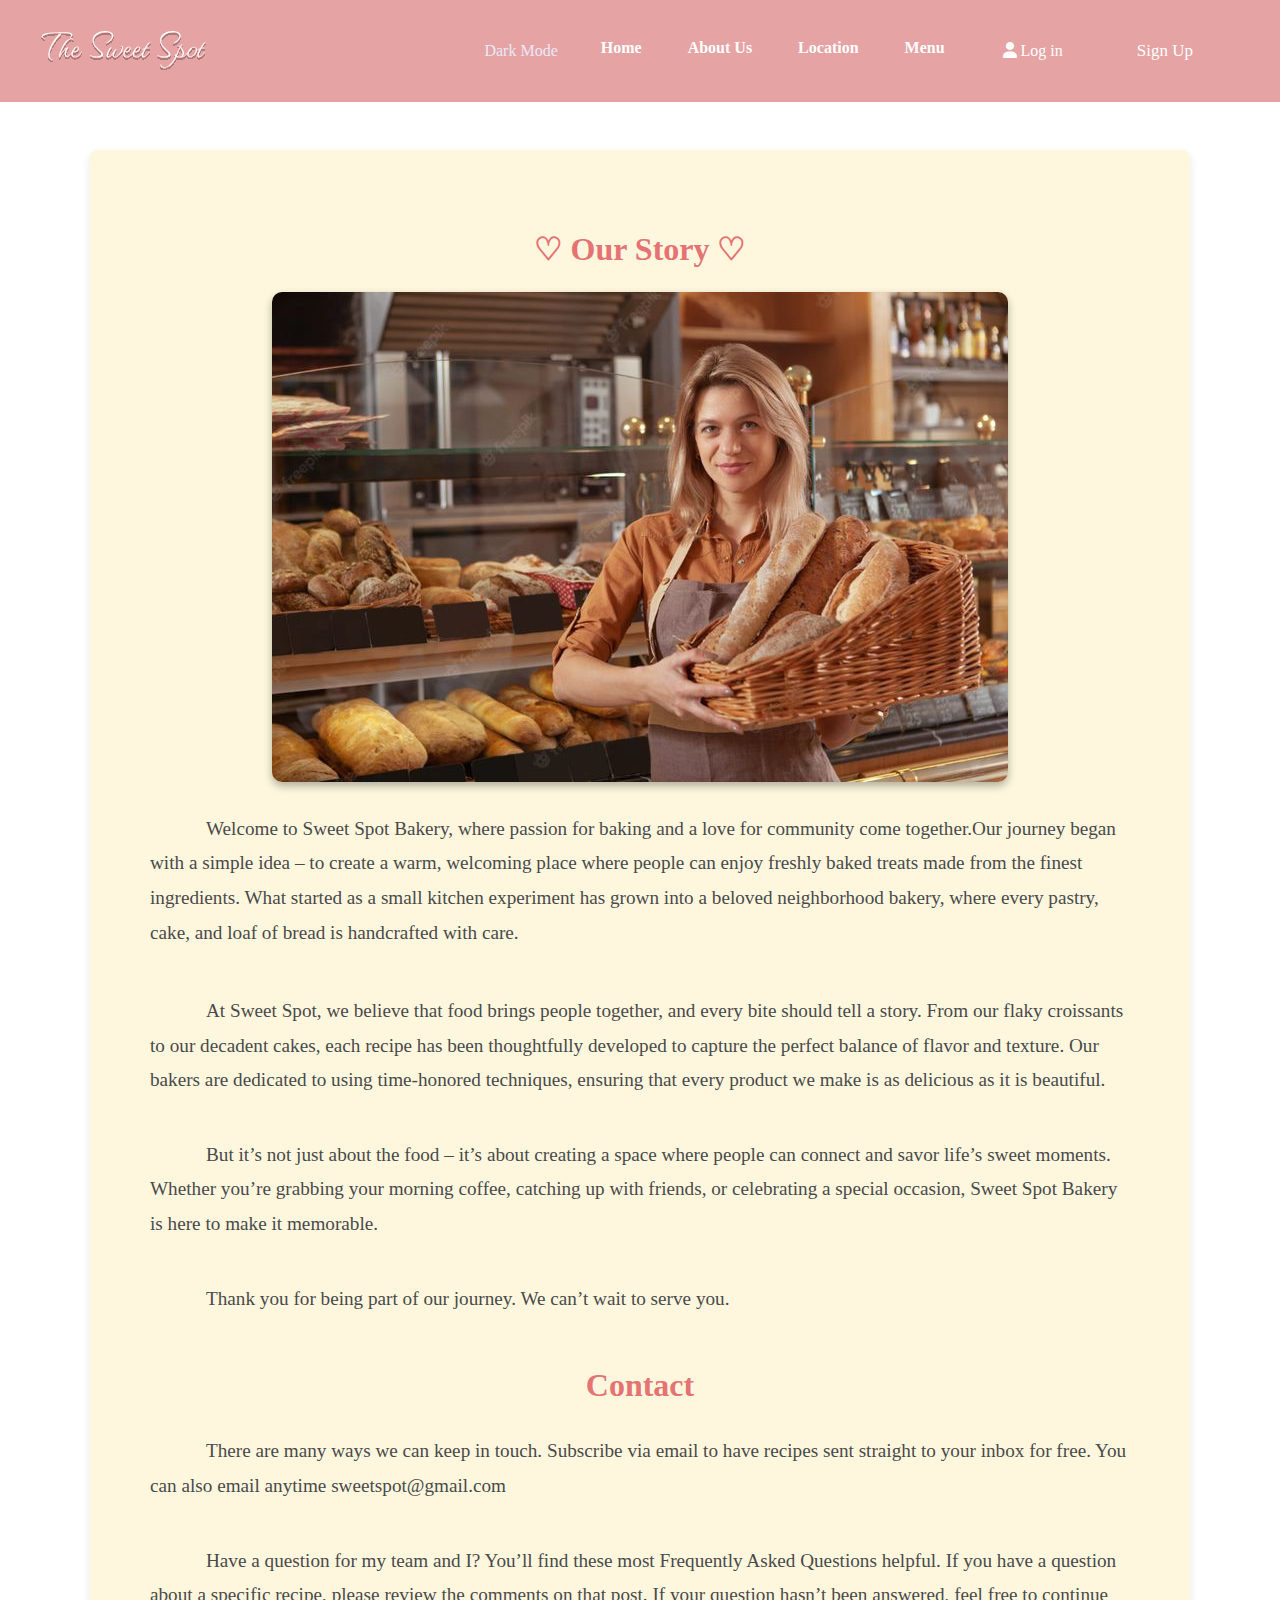
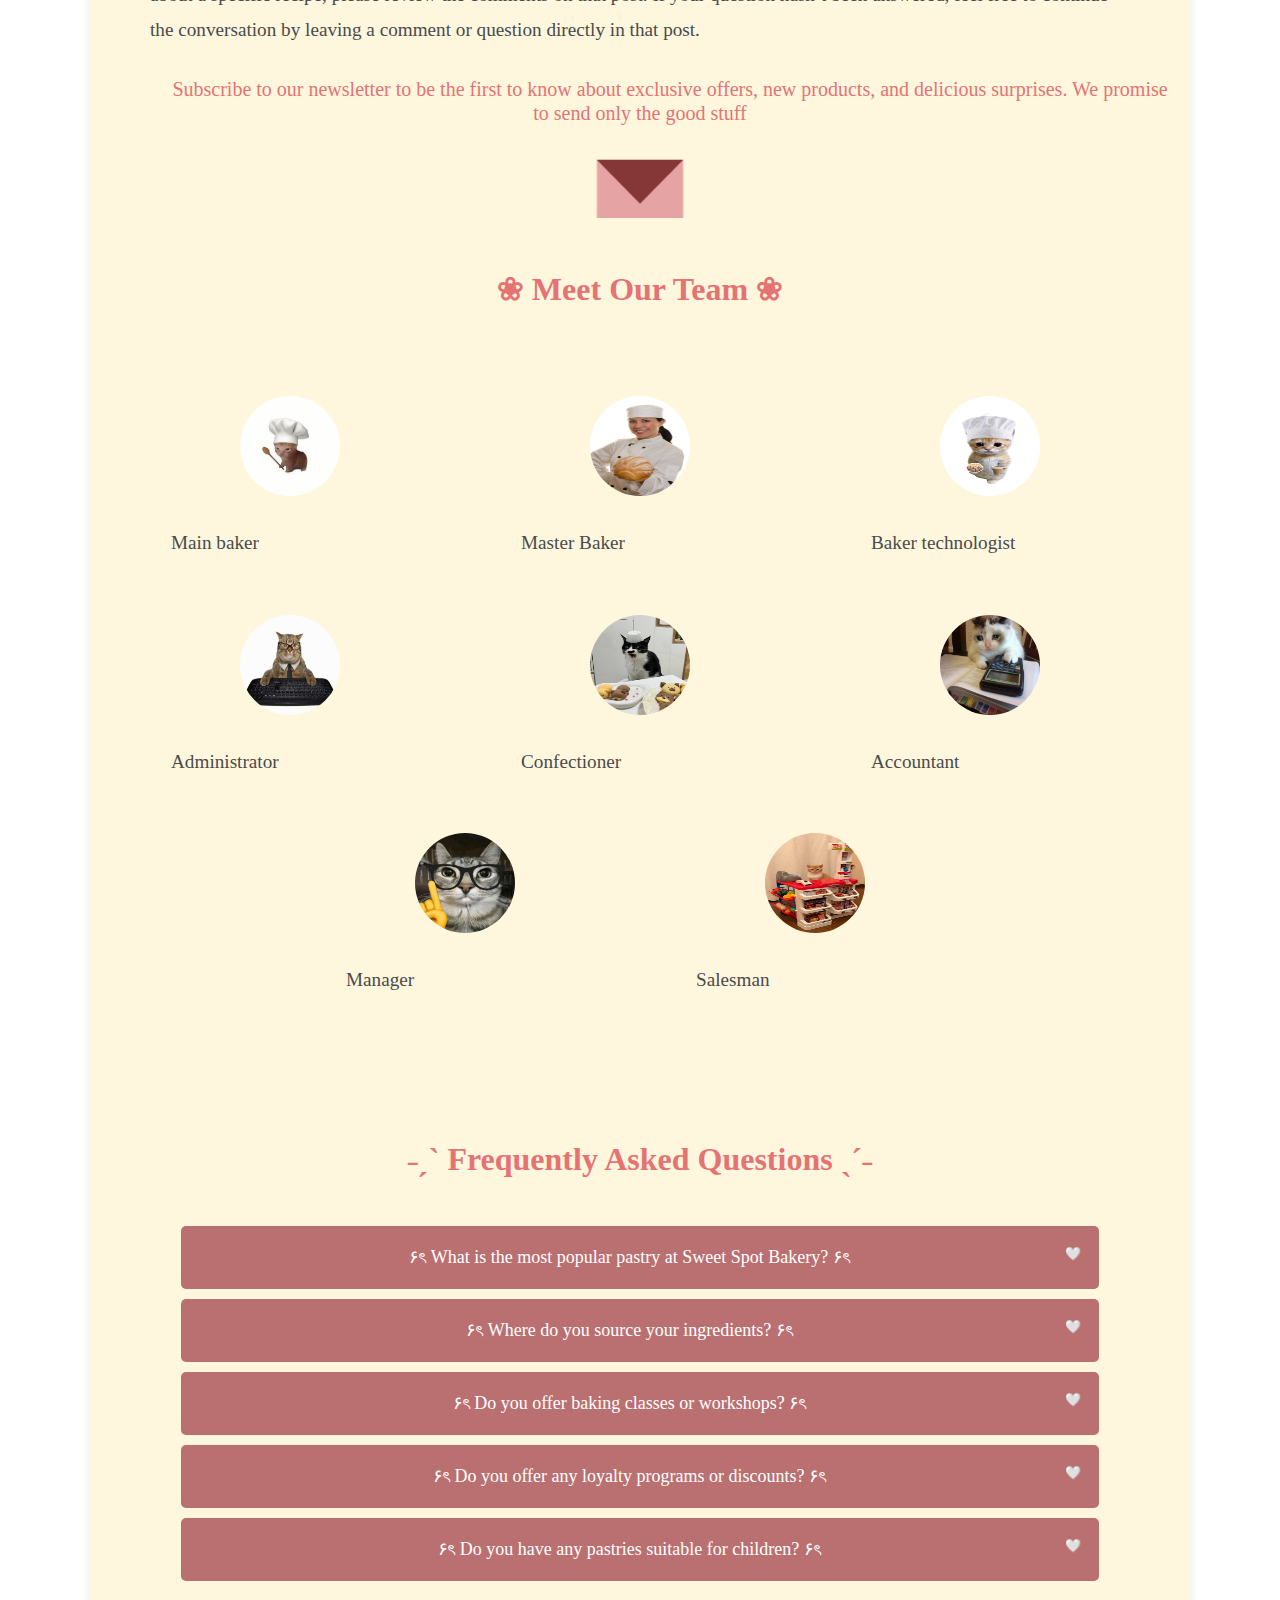
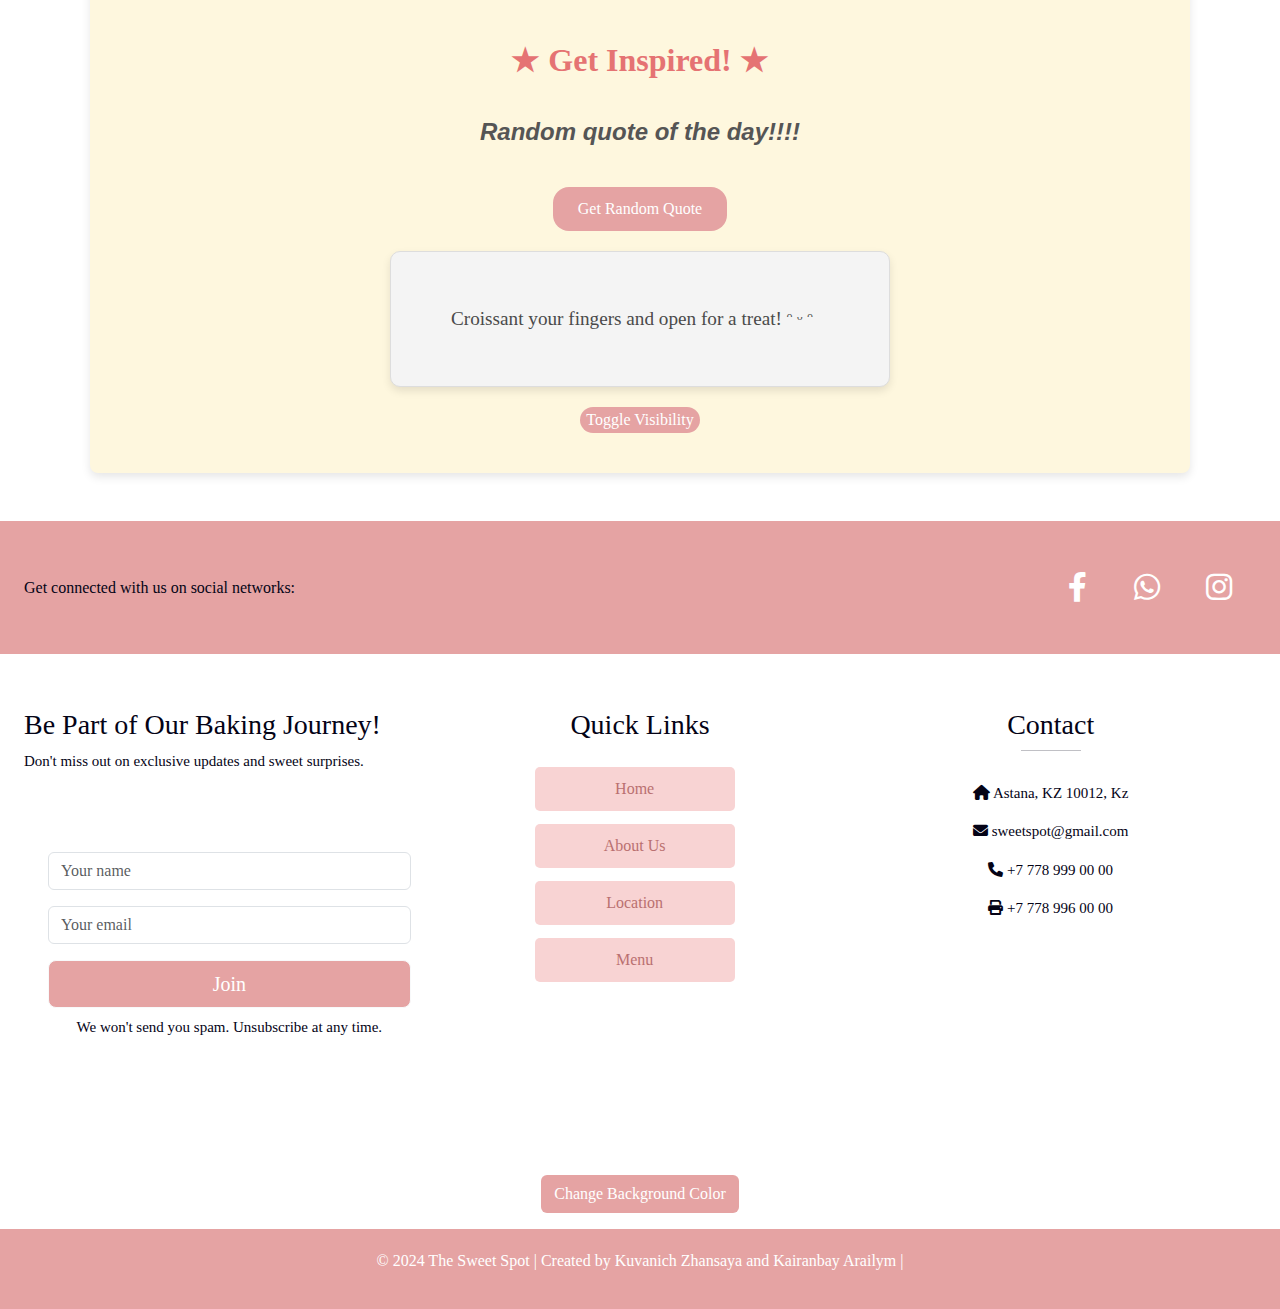
==== commit e066c1c6: "burger" ====
--- a/html/about.html
+++ b/html/about.html
@@ -3,31 +3,34 @@
 <head>
   <meta charset="UTF-8">
   <meta name="viewport" content="width=device-width, initial-scale=1.0">
-  <title>The Sweet Spot | About Us</title>
+  <title>The Sweet Spot | About us</title>
+  <link href="https://cdn.jsdelivr.net/npm/bootstrap@5.3.0/dist/css/bootstrap.min.css" rel="stylesheet">
   <link rel="stylesheet" href="../css/styles.css">
-  <link href="https://cdn.jsdelivr.net/npm/bootstrap@5.3.0/dist/css/bootstrap.min.css" rel="stylesheet">
-  <link rel="icon" type="image/svg" href="css/favicon.svg"> 
+  <link rel="stylesheet" href="../css/index.css">
+  <link rel="icon" type="image/svg" href="css/favicon.svg">
   <link rel="stylesheet" href="https://cdnjs.cloudflare.com/ajax/libs/font-awesome/6.0.0-beta3/css/all.min.css">
+  <script src="../javascript/darkmode.js"></script>
+  <link href="https://stackpath.bootstrapcdn.com/bootstrap/5.1.3/css/bootstrap.min.css" rel="stylesheet">
   <script src="../server.js"></script>
-<script src="../javascript/darkmode.js" defer></script>
+  <script src="../javascript/burger.js" defer=""></script>
 </head>
 <body>
   <div id="page-container">
   <header>
-    <a class="navbar-brand" href="home.html">
+    <a class="navbar-brand" href="index.html">
       <div class="logo"></div>
     </a>
     <nav class="navbar navbar-expand-lg" id="navbar">
       <div class="container-fluid">
-        <button class="navbar-toggler" type="button" data-bs-toggle="collapse" data-bs-target="#navbarNav" aria-controls="navbarNav" aria-expanded="false" aria-label="Toggle navigation">
+        <!-- <button class="navbar-toggler" type="button" data-bs-toggle="collapse" data-bs-target="#navbarNav" aria-controls="navbarNav" aria-expanded="false" aria-label="Toggle navigation">
           <span class="navbar-toggler-icon"></span>
-        </button>
+        </button> -->
         
         <button id="theme-toggle" class="styled-button">Toggle Light/Dark Mode</button> 
         <div class="collapse navbar-collapse" id="navbarNav">
           <ul class="navbar-nav ms-auto">
             <li class="nav-item">
-              <a class="nav-link" href="home.html">Home</a>
+              <a class="nav-link" href="index.html">Home</a>
             </li>
             <li class="nav-item">
               <a class="nav-link" href="about.html">About Us</a>
@@ -46,9 +49,6 @@
                 Sign Up</button>
           </li>
           <li class="nav-item" id="profile-section" style="display: none;">
-            <!-- <button class="btn-logout" onclick="logout()">
-              <i class="fas fa-sign-out-alt"></i> Logout
-            </button> -->
             <button class="btn-profile" onclick="toggleProfilePopup()">
               <i class="fas fa-user-circle"></i> Profile
             </button>
@@ -69,13 +69,24 @@
       </div>
     </nav>
   </header>
+
+  <div class="burger-menu">
+    <button class="burger-button" onclick="toggleMenu()">☰</button>
+    <nav id="menu" class="hidden">
+      <a href="index.html">Home</a>
+      <a href="about.html">About us</a>
+      <a href="location.html">Location</a>
+      <a href="menu.html">Menu</a>
+    </nav>
+  </div>
+
   <div id="login-popup" class="overlay-container">
     <div class="login-box">
         <h2>✧ Login ✧</h2>
         <form class="form-container" name="login-form" onsubmit="handleLogin(event)">
             <input class="form-input" type="email" placeholder="Email" id="login-email" name="email" required>
             <input class="form-input" type="password" placeholder="Password" id="login-password" name="password" required>
-            <button class="btn-submit" type="submit">Submit</button>
+            <button class="btn-submit1" type="submit">Submit</button>
             <p>Not a member?</p>
             <button class="btn-signup" onclick="SignupPopup()">Signup now</button>
         </form>
@@ -91,7 +102,7 @@
           <input class="form-input" type="text" placeholder="Username" id="signup-username" name="username" required>
           <input class="form-input" type="email" placeholder="Email" id="signup-email" name="email" required>
           <input class="form-input" type="password" placeholder="Password" id="signup-password" name="password" required>
-          <button class="btn-submit" type="submit">Create Account</button>
+          <button class="btn-create" type="submit">Create Account</button>
       </form>
       <button class="btn-close-popup" onclick="SignupPopup()">
         <i class="fas fa-times"></i>
@@ -110,28 +121,29 @@
       <figure>
         <img src="../css/member/me.jfif">
       </figure>
-      <p class="mb-4">Welcome to Sweet Spot Bakery, where passion for baking and a love for community come together.Our journey began with a simple idea – to create a warm, welcoming place where people can enjoy freshly baked treats made from the finest ingredients. What started as a small kitchen experiment has grown into a beloved neighborhood bakery, where every pastry, cake, and loaf of bread is handcrafted with care.</p>
+      <p class="mb-4">⠀⠀⠀⠀Welcome to Sweet Spot Bakery, where passion for baking and a love for community come together.Our journey began with a simple idea – to create a warm, welcoming place where people can enjoy freshly baked treats made from the finest ingredients. What started as a small kitchen experiment has grown into a beloved neighborhood bakery, where every pastry, cake, and loaf of bread is handcrafted with care.</p>
       
-      <p>At Sweet Spot, we believe that food brings people together, and every bite should tell a story. From our flaky croissants to our decadent cakes, each recipe has been thoughtfully developed to capture the perfect balance of flavor and texture. Our bakers are dedicated to using time-honored techniques, ensuring that every product we make is as delicious as it is beautiful.</p>
-        
-      <p>But it’s not just about the food – it’s about creating a space where people can connect and savor life’s sweet moments. Whether you’re grabbing your morning coffee, catching up with friends, or celebrating a special occasion, Sweet Spot Bakery is here to make it memorable.</p>
-        
-      <p>Thank you for being part of our journey. We can’t wait to serve you.</p>
+      <p>⠀⠀⠀⠀At Sweet Spot, we believe that food brings people together, and every bite should tell a story. From our flaky croissants to our decadent cakes, each recipe has been thoughtfully developed to capture the perfect balance of flavor and texture. Our bakers are dedicated to using time-honored techniques, ensuring that every product we make is as delicious as it is beautiful.</p>
+        
+      <p>⠀⠀⠀⠀But it’s not just about the food – it’s about creating a space where people can connect and savor life’s sweet moments. Whether you’re grabbing your morning coffee, catching up with friends, or celebrating a special occasion, Sweet Spot Bakery is here to make it memorable.</p>
+        
+      <p>⠀⠀⠀⠀Thank you for being part of our journey. We can’t wait to serve you.</p>
       
-      <blockquote class="blockquote p-4 mb-4">
-        "We believe in the power of food to bring people together. Every pastry is a celebration of life's sweet moments."
-      </blockquote>
+    
     </section>
     <h2>Contact</h2>
-    <p>There are many ways we can keep in touch. Subscribe via email to have recipes sent straight to your inbox for free. You can also email anytime sweetspot@gmail.com</p>
-    <p>Have a question for my team and I? You’ll find these most Frequently Asked Questions helpful. If you have a question about a specific recipe, please review the comments on that post. If your question hasn’t been answered, feel free to continue the conversation by leaving a comment or question directly in that post.</p>
-    <h5>Subscribe to our newsletter to be the first to know about exclusive offers, new products, and delicious surprises. We promise to send only the good stuff</h5>
+    <p>⠀⠀⠀⠀There are many ways we can keep in touch. Subscribe via email to have recipes sent straight to your inbox for free. You can also email anytime sweetspot@gmail.com</p>
+    <p>⠀⠀⠀⠀Have a question for my team and I? You’ll find these most Frequently Asked Questions helpful. If you have a question about a specific recipe, please review the comments on that post. If your question hasn’t been answered, feel free to continue the conversation by leaving a comment or question directly in that post.</p>
+    <h5>⠀⠀⠀⠀Subscribe to our newsletter to be the first to know about exclusive offers, new products, and delicious surprises. We promise to send only the good stuff</h5>
 
     <button class="btn-open-popup" onclick="togglePopup()">
       <img src="../css/Group 4.png">
     </button>
     <div id="popupOverlay" class="overlay-container">
       <div class="popup-box">
+        <button class="btn-close-popup2" onclick="togglePopup()">
+          <i class="fas fa-times"></i>
+      </button>
           <h2>Be Part of Our Baking Journey!</h2>
           <form class="form-container">
               <label class="form-label" for="name">Username:</label>
@@ -140,9 +152,7 @@
               <input class="form-input" type="email" placeholder="Your Email" id="popup-email" name="email" required>
               <button class="btn-submit" type="submit">Submit</button>
           </form>
-          <button class="btn-close-popup" onclick="togglePopup()">
-            <i class="fas fa-times"></i>
-        </button>
+          
         
       </div>
   </div>
@@ -151,18 +161,39 @@
     
     <h2 class="mb-5">❀ Meet Our Team ❀</h2>
     <div class="row">
-      <div class="col-md-6 mb-4">
-        <p>Sweet Spot Bakery is powered by the passion and creativity of two lifelong friends, Arailym and Zhansaya...</p>
-      </div>
-      <div class="col-md-6 mb-4">
-        <div class="team">
-          <div class="team-member mb-3">
-            <img src="../css/member/cat.jfif" alt="Main baker" class="img-fluid">
+      <div class="col-md-12">
+        <div class="team d-flex flex-wrap justify-content-center">
+          <div class="team-member mb-4 text-center mx-3">
+            <img src="../css/member/cat.jfif" alt="Main baker" class="img-fluid rounded-circle" style="width: 100px; height: 100px;">
             <p>Main baker</p>
           </div>
-          <div class="team-member">
-            <img src="../css/member/baker.jfif" alt="Baker" class="img-fluid">
-            <p>Baker</p>
+          <div class="team-member mb-4 text-center mx-3">
+            <img src="../css/member/baker.jfif" alt="Baker" class="img-fluid rounded-circle" style="width: 100px; height: 100px;">
+            <p>Master Baker</p>
+          </div>
+          <div class="team-member mb-4 text-center mx-3">
+            <img src="../css/member/pastrychef.jfif" alt="Pastry Chef" class="img-fluid rounded-circle" style="width: 100px; height: 100px;">
+            <p>Baker technologist</p>
+          </div>
+          <div class="team-member mb-4 text-center mx-3">
+            <img src="../css/member/Admin.jfif" alt="Decorator" class="img-fluid rounded-circle" style="width: 100px; height: 100px;">
+            <p>Administrator</p>
+          </div>
+          <div class="team-member mb-4 text-center mx-3">
+            <img src="../css/member/Conditer.jfif" alt="Assistant Chef" class="img-fluid rounded-circle" style="width: 100px; height: 100px;">
+            <p>Confectioner</p>
+          </div>
+          <div class="team-member mb-4 text-center mx-3">
+            <img src="../css/member/Bugalter.jfif" alt="Sous Chef" class="img-fluid rounded-circle" style="width: 100px; height: 100px;">
+            <p>Accountant</p>
+          </div>
+          <div class="team-member mb-4 text-center mx-3">
+            <img src="../css/member/Manager.jfif" alt="Manager" class="img-fluid rounded-circle" style="width: 100px; height: 100px;">
+            <p>Manager</p>
+          </div>
+          <div class="team-member mb-4 text-center mx-3">
+            <img src="../css/member/Salesman.jfif" alt="Barista" class="img-fluid rounded-circle" style="width: 100px; height: 100px;">
+            <p>Salesman</p>
           </div>
         </div>
       </div>
@@ -227,7 +258,7 @@
     </section> 
 
     <div id="toggleDiv" class="content-box">
-      <p>This is a content box that can be hidden or shown with a smooth transition.</p>
+      <p>Croissant your fingers and open for a treat! ᵔ ᵕ ᵔ</p>
     </div>
     
     <button id="toggleVisibilityButton" class="btn-custom">Toggle Visibility</button>
@@ -273,7 +304,7 @@
     <div class="col-12 col-md-4 text-center mb-4 mb-md-0" >
       <h3>Quick Links</h3>
       <div class="link-list d-flex flex-column align-items-center">
-        <a href="home.html" class="link-item d-block mb-2">Home</a>
+        <a href="index.html" class="link-item d-block mb-2">Home</a>
         <a href="about.html" class="link-item d-block mb-2">About Us</a>
         <a href="location.html" class="link-item d-block mb-2">Location</a>
         <a href="menu.html" class="link-item d-block">Menu</a>
@@ -294,11 +325,14 @@
 <div class="text-center my-3">
   <button id="colorButton" class="btn btn-custom mt-3">Change Background Color</button>
 </div>
-<script src="../javascript/sweet.js"></script>
-<script src="../javascript/scrypt.js"></script>
-<script src="../javascript/randomq.js"></script>
 <div class="credits text-center mt-3">
   <p>&copy; 2024 The Sweet Spot | Created by Kuvanich Zhansaya and Kairanbay Arailym |</p>
 </div>
+
+<script src="../javascript/sweet.js"></script>
+<script src="../javascript/scrypt.js"></script>
+<script src="../javascript/randomq.js"></script>  
+<script src="https://cdn.jsdelivr.net/npm/@popperjs/core@2.9.2/dist/umd/popper.min.js"></script>
+<script src="https://cdn.jsdelivr.net/npm/bootstrap@5.1.3/dist/js/bootstrap.min.js"></script>
 </body>
 </html>--- a/css/styles.css
+++ b/css/styles.css
@@ -57,8 +57,8 @@
     background-image: url("css/tss.svg");
     background-repeat: no-repeat;
     background-size: contain;
-    height: 40px;
-    width: 200px;
+    height: 100px;
+    width: 400px;
 } 
 
 #navbar {
@@ -172,11 +172,11 @@
 
 .light-mode .navbar-nav .nav-link:hover {
     text-decoration: underline; 
-    color: var(--accent-light); 
+    color: var(--secondary-light); 
 }
 .dark-mode .navbar-nav .nav-link:hover {
     text-decoration: underline;
-    color: var(--accent-dark);
+    color: var(--secondary-light);
 }
 
 .light-mode .navbar-nav .nav-link.active {
@@ -216,8 +216,10 @@
 
 figure img {
     border-radius: 10px;
+    width: auto;
     box-shadow: 0px 4px 8px rgba(0, 0, 0, 0.3);
 }
+
 main p {
     font-size: 1.2em;
     color: #4a4a4a;
@@ -258,6 +260,9 @@
     padding: 20px;
     background-color: var(--primary-dark);
     color: #ffffff;
+}
+.dark-mode .credits p{
+    color: var(--background-light);
 }
 iframe {
     width: 100%;
@@ -632,17 +637,15 @@
 .overlay-container.show {
     display: block;
   }
-  
-.popup-box {
+
+  .popup-box {
     background: #fff;
-    padding: 20px;
+    padding: 30px 20px;
+    position: relative;
     border-radius: 12px;
     box-shadow: 0 0 20px rgba(0, 0, 0, 0.4);
     width: 450px;
     text-align: center;
-    opacity: 0;
-    transform: scale(0.8);
-    animation: fadeInUp 0.5s ease-out forwards;
 }
 
 .form-container {
@@ -667,16 +670,79 @@
     width: 100%;
     box-sizing: border-box;
 }
-
-.btn-submit,
-.btn-close-popup {
+.btn-close-popup2 {
+    background: transparent; /* Make background transparent */
+    border: none; /* Remove border */
+    color: #000; /* Set color */
+    font-size: 20px; /* Set font size */
+    cursor: pointer; /* Change cursor to pointer */
+    position: absolute; /* Position it absolutely */
+    top: 10px;
+    right: 10px; 
+}
+.dark-mode .btn-create {
     padding: 12px 24px;
     border: none;
     border-radius: 8px;
     cursor: pointer;
+    font-weight: 600;
+    font-size: 18px;
+    color: #fff;
+    background-color: var(--primary-dark);
     transition: background-color 0.3s ease, color 0.3s ease;
-}
-
+
+}
+.light-mode .btn-create {
+    padding: 12px 24px;
+    border: none;
+    border-radius: 8px;
+    cursor: pointer;
+    font-weight: 600;
+    font-size: 18px;
+    color: #fff;
+    background-color: var(--primary-light);
+    transition: background-color 0.3s ease, color 0.3s ease;
+
+}
+.light-mode .btn-submit1 {
+    padding: 12px 24px;
+    border: none;
+    border-radius: 8px;
+    cursor: pointer;
+    font-weight: 600;
+    font-size: 18px;
+    color: #fff;
+    background-color: var(--primary-light);
+    transition: background-color 0.3s ease, color 0.3s ease;
+
+}
+.dark-mode .btn-submit1 {
+    padding: 12px 24px;
+    border: none;
+    border-radius: 8px;
+    cursor: pointer;
+    font-weight: 600;
+    font-size: 18px;
+    color: #fff;
+    background-color: var(--primary-dark);
+    transition: background-color 0.3s ease, color 0.3s ease;
+
+}
+.dark-mode .btn-submit1:hover,
+.btn-create:hover{
+background-color: var(--accent-dark);
+}
+.light-mode .btn-submit1:hover,
+.btn-create:hover{
+background-color: var(--accent-light);
+}
+.btn-submit {
+    padding: 12px 24px;
+    border: none;
+    border-radius: 8px;
+    cursor: pointer;
+    transition: background-color 0.3s ease, color 0.3s ease;
+}
 .btn-submit {
     background-color:#e5a3a3;
     font-weight: 600;
@@ -695,8 +761,8 @@
     font-size: 20px; /* Set font size */
     cursor: pointer; /* Change cursor to pointer */
     position: absolute; /* Position it absolutely */
-    top: 10px; /* Distance from the top */
-    right: 10px; /* Distance from the right */
+    top: 10px;
+    right: 10px; 
 }
 
 #newsletter {
@@ -1043,18 +1109,8 @@
     outline: none;
     box-shadow: 0 0 0 3px rgba(198, 72, 78, 0.154);
 }
-.light-mode .btn-login {
-    padding: 8px 28px;
-    background-color: #e5a3a3;
-    color: #fff;    
-    border: none;
-    cursor: pointer;
-    font-weight: 700;
-    transition: background-color 0.3s ease;
-}
-.btn-login:hover{
-    color:#e57373;
-    text-decoration: underline;
+.login-box h2, .signup-box h2 {
+    color:var(--text-light);
 }
 .login-box {
     background: #fff;
@@ -1184,9 +1240,16 @@
     cursor: pointer;
 
 }
+.light-mode .btn-login:hover, .dark-mode .btn-login:hover,
+.light-mode .btn-signup1:hover,
+.dark-mode .btn-signup1:hover{
+    color:var(--secondary-light);
+    text-decoration: underline;
+}
 .dark-mode .btn-login {
     margin: 0 15px;
-    color: var(--primary-dark); 
+    color: var(--background-light);
+    background-color: var(--primary-dark); 
     border: none;
     border-radius: 15px;
     padding: 10px 20px;
@@ -1196,24 +1259,25 @@
 }
 
 .light-mode .btn-signup1{
-    margin: 0;
+    margin: 0 15px;
     color:var(--background-light);
     background-color: var(--primary-light); 
     border: none;
     border-radius: 15px;
     padding: 10px 20px;
-    font-weight: 800;
-    font-size: 16px;
-    cursor: pointer;
+    font-size: 17px;
+    cursor: pointer;
+    transition: background-color 0.3s ease, color 0.3s ease
 }
 
 .dark-mode .btn-signup1 {
     margin: 0 15px;
-    color: var(--primary-dark); 
+    color:var(--background-light);
+    background-color: var(--primary-dark);
     border: none;
     border-radius: 15px;
     padding: 10px 20px;
-    font-size: 16px;
+    font-size: 17px;
     cursor: pointer;
     transition: background-color 0.3s ease, color 0.3s ease
 }
@@ -1238,17 +1302,6 @@
     font-size: 20px;
     padding-top: 30px;
 }
-@media (max-width: 991px) {
-    #navbar .navbar-nav {
-      display: flex;
-      flex-direction: column;
-      align-items: center;
-    }
-
-    .styled-button, .btn-login, .btn-signup1, .btn-logout {
-      margin: 10px;
-    }
-  }
 #viewmenu {
     background-color: var(--accent-light);
 }
@@ -1282,21 +1335,20 @@
     cursor: pointer;
   }
 .light-mode .profile-popup h1 {
-    color: var(--primary-light);
+    color: var(--text-light);
     text-align: center;
   } 
 .dark-mode  .profile-popup h1 {
-    color: var(--primary-dark);
+    color: var(--text-light);
     text-align: center;
   } 
   .dark-mode  .profile-popup p {
+    padding: 10px;
     font-size: 20px;
-    color: var(--primary-dark);
   } 
 .light-mode .profile-popup p {
-    top: 50%;
+    padding: 10px;
     font-size: 20px;
-    color: var(--primary-light);
 }
 .light-mode .btn-logout2 {
     color: var(--background-light);
@@ -1332,4 +1384,62 @@
     font-size: 16px;
     cursor: pointer;
     transition: background-color 0.3s ease, color 0.3s ease;
+}
+
+.burger-menu {
+    display: none; 
+    position: absolute;
+    top: 30px;
+    right: 10px;
+    z-index: 1000;
+}
+
+.burger-button {
+    font-size: 24px;
+    background: #ffffff;
+    border: none;
+    border-radius: 10px;
+    cursor: pointer;
+    color: #e57171;
+}
+  
+#menu {
+    display: none;
+    background-color: #ffffff;
+    position: absolute;
+    top: 60px;
+    right: 20px;
+    width: 110px;
+    border: 1px solid #ddd;
+    padding: 10px;
+    transition: all 0,5s ease;
+    border-radius: 5px;
+    box-shadow: 0px 4px 8px rgba(0, 0, 0, 0.1);
+}
+  
+.light-mode #menu a {
+    display: block;
+    background-color: #ffffff;
+    text-decoration: none;
+    color: var(--accent-light);
+    margin: 10px 0;
+    font-size: 18px;
+}
+
+.dark-mode #menu a {
+    display: block;
+    background-color: #ffffff;
+    text-decoration: none;
+    color: var(--accent-dark);
+    margin: 10px 0;
+    font-size: 18px;
+}
+  
+  
+.hidden {
+    display: none;
+}
+  
+#menu:not(.hidden) {
+    display: block;
 }--- a/css/index.css
+++ b/css/index.css
@@ -0,0 +1,544 @@
+@media (max-width: 575px) {
+  
+  .login-box, .signup-box {
+    width: 100%; 
+    padding: 15px 10px;
+    border-radius: 8px;
+    font-size: 14px;
+}
+
+.styled-button {
+    padding: 6px 12px; /* Smaller padding for buttons */
+    font-size: 14px; /* Reduce the font size for buttons */
+    border-radius: 10px; /* Slightly reduce the rounding */
+}
+
+.accordion {
+    width: 100%; /* Make accordions take full width */
+    padding: 14px; /* Reduce padding for a more compact design */
+    font-size: 16px; /* Adjust font size */
+}
+
+#quoteDisplay {
+    font-size: 20px; /* Slightly smaller font size for quotes */
+    margin-bottom: 15px; /* Reduce space below the text */
+}
+
+.content-box {
+    padding: 15px; /* Reduce padding */
+    font-size: 14px; /* Adjust text size */
+}
+
+#toggleDiv {
+    max-height: 150px; /* Reduce max height */
+}
+
+/* Additional tweaks */
+.btn-login, .btn-signup {
+    font-size: 14px; /* Smaller font size */
+    padding: 6px 18px; /* Compact button padding */
+}
+
+/* Adjust text alignment for smaller screens */
+#greeting, #randomQuoteSection {
+    text-align: left; /* Align text to the left if necessary */
+    font-size: 16px; /* Smaller text size */
+}
+  .accordion, .panel, .card {
+    width: 100%; /* Make elements full width */
+    font-size: 0.9em; /* Reduce font size */
+}
+.form-container {
+    padding: 10px; /* Decrease padding */
+}
+  #nextb, #nextb2, #backb, #backb2, #finish {
+    width: 100%; /* Full width for buttons on smaller screens */
+    font-size: 16px; /* Reduce font size */
+}
+
+#order .form input[type="submit"] {
+    font-size: 0.9em; /* Reduce font size for smaller screens */
+    padding: 8px 16px; /* Adjust padding */
+}
+
+.team {
+    flex-direction: column; /* Stack team members vertically */
+    margin: 20px 0;
+    padding: 20px 0;
+}
+
+.team-member {
+    width: 80%; /* Make team members narrower */
+    margin: 10px auto; /* Center them */
+}
+
+.seasonal-menu {
+    grid-template-columns: 1fr; /* Single column layout */
+    gap: 10px; /* Smaller gap */
+    padding: 20px 10px;
+}
+
+.smenu-item img {
+    height: 200px; /* Reduce image height */
+}
+
+main p {
+    font-size: 1em; /* Smaller font size */
+    padding: 5px 20px; /* Reduce padding */
+}
+
+.btn-open-popup img {
+    width: 80px; /* Smaller image size */
+}
+
+.popup-box {
+    width: 90%; /* Make popup box almost full width */
+}
+
+.popup-box h2 {
+  font-size: 1.3rem;
+}
+
+.form-input {
+  font-size: 0.9rem;
+  padding: 8px;
+}
+
+.btn-submit {
+  font-size: 0.9rem;
+  padding: 8px 15px;
+}
+.form-label {
+    font-size: 14px; /* Reduce font size */
+}
+
+.form-input {
+    font-size: 14px; /* Reduce input font size */
+    padding: 8px; /* Adjust padding */
+}
+  /* Adjust the main container */
+  main {
+      padding: 15px;
+      margin: 15px auto;
+  }
+
+  /* Adjust the form */
+  form {
+      width: 95%; /* Use almost full screen width */
+      padding: 15px; /* Reduce padding */
+      margin: 15px auto; /* Center the form */
+      border-radius: 6px; /* Adjust border radius */
+  }
+
+  /* Adjust input fields and text areas */
+  .form input[type="text"],
+  .form input[type="email"],
+  .form textarea {
+      font-size: 0.9em; /* Smaller font size */
+      padding: 6px; /* Reduce padding */
+      margin-bottom: 10px; /* Reduce margin */
+  }
+
+  /* Adjust labels */
+  #order .form label {
+      font-size: 0.9em; /* Smaller label font size */
+      margin-bottom: 4px;
+  }
+
+  /* Adjust header */
+  header {
+      flex-direction: column;
+      padding: 8px 15px; /* Reduce padding further */
+  }
+
+  /* Adjust the logo */
+  .logo {
+      width: 120px; /* Smaller logo size */
+      height: 25px;
+  }
+
+  /* Adjust navigation */
+  nav {
+      flex-direction: column;
+      align-items: center;
+      gap: 5px; /* Smaller gap between items */
+  }
+
+  nav a {
+      font-size: 0.8em; /* Smaller font size */
+      margin: 3px 0; /* Smaller margin */
+  }
+
+  /* Adjust buttons */
+  .btn-submit {
+      width: 100%;
+      padding: 10px; /* Smaller padding */
+      font-size: 0.9em; /* Smaller font size */
+  }
+
+  /* Adjust main headings */
+  main h2,
+  .section-heading {
+      font-size: 1.3em; /* Smaller font size */
+      margin: 15px 0; /* Adjust margins */
+  }
+
+  /* Adjust iframe */
+  iframe {
+      max-width: 100%;
+      height: 250px; /* Smaller height */
+  }
+  #getQuoteButton {
+    background-color: #e5a3a3; /* Keep the same color */
+    color: #ffffff;
+    padding: 8px 20px; /* Reduce padding for smaller screens */
+    border-radius: 12px; /* Slightly smaller border radius */
+    border: none;
+    width: 100%;
+    cursor: pointer;
+    font-size: 14px; /* Reduce font size */
+    text-align: center; /* Center-align text */
+}
+      figure img {
+        border-radius: 8px; /* Slightly smaller border-radius for smaller screens */
+        width: 100%;
+        box-shadow: 0px 3px 6px rgba(0, 0, 0, 0.2); /* Reduced box-shadow for smaller screens */
+    }
+      .btn-login, .btn-logout, .btn-profile, .btn-signup1, .btn-logout2 {
+        margin: 0 8px; /* Reduce margin */
+        padding: 8px 16px; /* Compact padding */
+        font-size: 14px; /* Smaller font for buttons */
+    }
+
+    .profile-popup {
+        width: 90%; /* Take full width of screen */
+        height: auto; /* Adjust height automatically */
+        padding: 15px;
+    }
+
+    .profile-popup h1, .profile-popup p {
+        font-size: 16px; /* Smaller font size */
+    }
+
+    .btn-logout2 {
+        width: 100%; /* Make logout button take full width */
+        bottom: 10px; /* Adjust position */
+    }
+
+    /* .login-box, .signup-box {
+        width: 100%;
+        padding: 15px;
+    } */
+
+    /* Reduce padding in text areas */
+    .light-mode #contact-us p, .dark-mode #contact-us p {
+        font-size: 14px;
+        text-align: left; /* Align text to the left */
+    }
+
+    .light-mode h3, .light-mode h4, .dark-mode h3, .dark-mode h4 {
+        font-size: 18px; /* Smaller font for headings */
+    }
+
+    /* Adjust useful link */
+    .light-mode #useful-link a, .dark-mode #useful-link a {
+        font-size: 18px;
+    }
+}
+  @media (max-width: 768px) {
+    .burger-menu {
+      display: block; 
+  }
+
+  header nav {
+      display: none; 
+  }
+
+  nav {
+      font-size: 16px; 
+  }
+    .btn-login, .btn-logout, .btn-profile, .btn-signup1, .btn-logout2 {
+      margin: 0 12px; /* Slightly more margin */
+      padding: 10px 18px; /* Moderate padding */
+      font-size: 15px; /* Moderate font size */
+  }
+
+  .light-mode footer {
+    padding: 15px 10px;
+    font-size: 14px; /* Adjust font size for better readability */
+    text-align: center; /* Center-align text for a cleaner look */
+}
+.dark-mode footer {
+    padding: 10px 5px;
+    font-size: 14px; /* Adjust font size */
+    text-align: center;
+}
+
+  .popup-box {
+    position: relative;
+      width: 90%; /* Make the popup box almost full width on smaller screens */
+      padding: 20px 15px; /* Adjust padding to fit smaller screens */
+      border-radius: 8px; /* Slightly reduce the border radius */
+  }
+
+  .form-container {
+      flex-direction: column; /* Ensure form elements stack vertically */
+      text-align: left; /* Align text to the left for better readability */
+  }
+
+  .form-label {
+      font-size: 14px; /* Decrease the label font size */
+  }
+
+  .form-input {
+      font-size: 14px; /* Decrease the input font size */
+      padding: 10px; /* Reduce padding for a better fit */
+  }
+
+  .btn-submit {
+      font-size: 16px; /* Adjust button font size */
+      padding: 10px 15px; /* Adjust button padding */
+      width: 100%; /* Make the button full width */
+  }
+
+  .btn-close-popup2 {
+      font-size: 18px; /* Adjust font size for close button */
+      top: 8px; /* Adjust top position */
+      right: 8px; /* Adjust right position */
+  }
+/* Adjust the main container */
+main {
+    padding: 20px;
+    margin: 20px auto;
+}
+
+/* Adjust the form */
+form {
+    width: 90%; /* Make the form take up most of the screen width */
+    padding: 20px; /* Reduce padding */
+    margin: 20px auto; /* Center the form */
+    border-radius: 8px; /* Adjust border radius for a more compact look */
+}
+
+/* Adjust input fields and text areas */
+.form input[type="text"],
+.form input[type="email"],
+.form textarea {
+    font-size: 1em; /* Reduce font size */
+    padding: 8px; /* Reduce padding */
+    margin-bottom: 15px; /* Reduce margin */
+}
+
+/* Adjust labels */
+#order .form label {
+    font-size: 1em; /* Reduce label font size */
+    margin-bottom: 5px;
+}
+
+/* Adjust header */
+header {
+    flex-direction: column; /* Stack elements vertically */
+    padding: 10px 20px; /* Reduce padding */
+}
+
+/* Adjust the logo */
+.logo {
+    width: 150px; /* Reduce logo size */
+    height: 30px; /* Reduce height */
+}
+
+/* Adjust navigation */
+nav {
+    flex-direction: column; /* Stack nav items vertically */
+    align-items: center;
+    gap: 10px; /* Add space between items */
+}
+
+nav a {
+    font-size: 0.9em; /* Reduce font size */
+    margin: 5px 0; /* Adjust margin for links */
+}
+
+/* Adjust buttons */
+.btn-submit {
+    width: 100%; /* Make button full width */
+    padding: 12px; /* Adjust padding */
+    font-size: 1em; /* Adjust font size */
+}
+
+.navbar-toggler-icon {
+    width: 30px; /* Adjust the size of the toggler icon */
+    height: 30px;
+}
+
+/* Adjust main headings */
+main h2,
+.section-heading {
+    font-size: 1.5em; /* Reduce font size */
+    margin: 20px 0; /* Adjust margins */
+}
+
+/* Adjust iframe */
+iframe {
+    max-width: 100%; /* Make iframe responsive */
+    height: 300px; /* Adjust height */
+}
+
+  .profile-popup {
+      width: 80%; /* Make it slightly smaller */
+      height: auto;
+      padding: 20px;
+  }
+
+  .profile-popup h1, .profile-popup p {
+      font-size: 18px; /* Adjust text size for better readability */
+  }
+
+  /* .login-box, .signup-box {
+      width: 90%;
+      padding: 20px;
+  } */
+
+  /* Adjust text sizes for smaller screens */
+  .light-mode #contact-us p, .dark-mode #contact-us p {
+      font-size: 15px;
+      text-align: center; /* Center align text on larger screens */
+  }
+
+  .light-mode h3, .light-mode h4, .dark-mode h3, .dark-mode h4 {
+      font-size: 20px; /* Medium font for headings */
+  }
+
+  /* Adjust useful link for medium-sized screens */
+  .light-mode #useful-link a, .dark-mode #useful-link a {
+      font-size: 18px;
+  }
+
+  .btn-logout2 {
+      width: 150px; /* Reduce width */
+      bottom: 20px; /* Keep it positioned at the bottom */
+  }
+    /* .login-box, .signup-box {
+      width: 90%; 
+      padding: 20px 10px; 
+  } */
+  .styled-button {
+      padding: 8px 16px; /* Adjust button size */
+      font-size: 14px; /* Reduce font size */
+  }
+    /* Adjustments for medium screens */
+    .team {
+      flex-direction: column; /* Stack team members vertically */
+  }
+  .content-box {
+      max-width: 90%; /* Reduce max width */
+      margin: 10px auto; /* Less margin */
+  }
+  .btn-custom, .btn-submit {
+      font-size: 14px; /* Adjust button size */
+      padding: 8px 16px; /* Smaller padding */
+  }
+    #nextb, #nextb2, #backb, #backb2, #finish {
+      width: 80%; /* Make buttons wider but not full width */
+      font-size: 18px; /* Moderate font size */
+  }
+
+  #order .form input[type="submit"] {
+      font-size: 1em; /* Adjust font size */
+      padding: 10px 18px; /* Adjust padding */
+  }
+
+  .team {
+      flex-direction: column; /* Stack team members vertically */
+      margin: 30px 0;
+      padding: 30px 0;
+  }
+
+  .team-member {
+      width: 45%; /* Make team members narrower */
+      margin: 15px auto; /* Center them */
+  }
+
+  .seasonal-menu {
+      grid-template-columns: repeat(2, 1fr); /* Two-column layout */
+      gap: 12px; /* Adjust gap */
+      padding: 30px 15px;
+  }
+
+  .smenu-item img {
+      height: 250px; /* Adjust image height */
+  }
+
+  main p {
+      font-size: 1.1em; /* Slightly larger font size */
+      padding: 10px 30px; /* Moderate padding */
+  }
+
+  .btn-open-popup img {
+      width: 90px; /* Adjust image size */
+  }
+
+
+  .form-label {
+      font-size: 15px; /* Moderate font size */
+  }
+
+  .form-input {
+      font-size: 15px; /* Adjust input font size */
+      padding: 9px; /* Adjust padding */
+  }
+}
+  @media screen and (max-width: 390px) { /* iPhone 14 screen width */
+    body {
+        font-size: 14px; /* Adjust font size for readability */
+        padding: 10px; /* Add some padding for better spacing */
+    }
+
+    header {
+        flex-direction: column; /* Stack elements vertically */
+        padding: 10px 20px; /* Reduce padding for smaller screens */
+    }
+
+    .logo {
+        width: 150px; /* Scale down the logo */
+        height: auto; /* Maintain aspect ratio */
+    }
+
+    nav {
+        flex-direction: column; /* Stack navigation links vertically */
+        align-items: center; /* Center-align navigation links */
+    }
+
+    nav a {
+        margin: 10px 0; /* Add vertical spacing */
+        font-size: 1em; /* Adjust font size for small screens */
+    }
+
+    main {
+        padding: 20px; /* Reduce padding for smaller screens */
+        font-size: 1em; /* Adjust font size */
+    }
+
+    figure img {
+        width: auto;
+        height: auto; /* Maintain aspect ratio */
+    }
+    .light-mode main, .dark-mode main {
+      max-width: 90%; /* Shrink the content width */
+      margin: 20px auto; /* Add spacing around content */
+      padding: 15px;
+  }
+
+  header {
+      flex-direction: column; /* Stack header content */
+      text-align: center; /* Center-align text */
+  }
+
+  .light-mode main h2, .dark-mode main h2 {
+      font-size: 1.5em; /* Adjust heading sizes */
+  }
+  figure img {
+    max-width: 100%; /* Images take full width of container */
+    height: auto;
+}
+}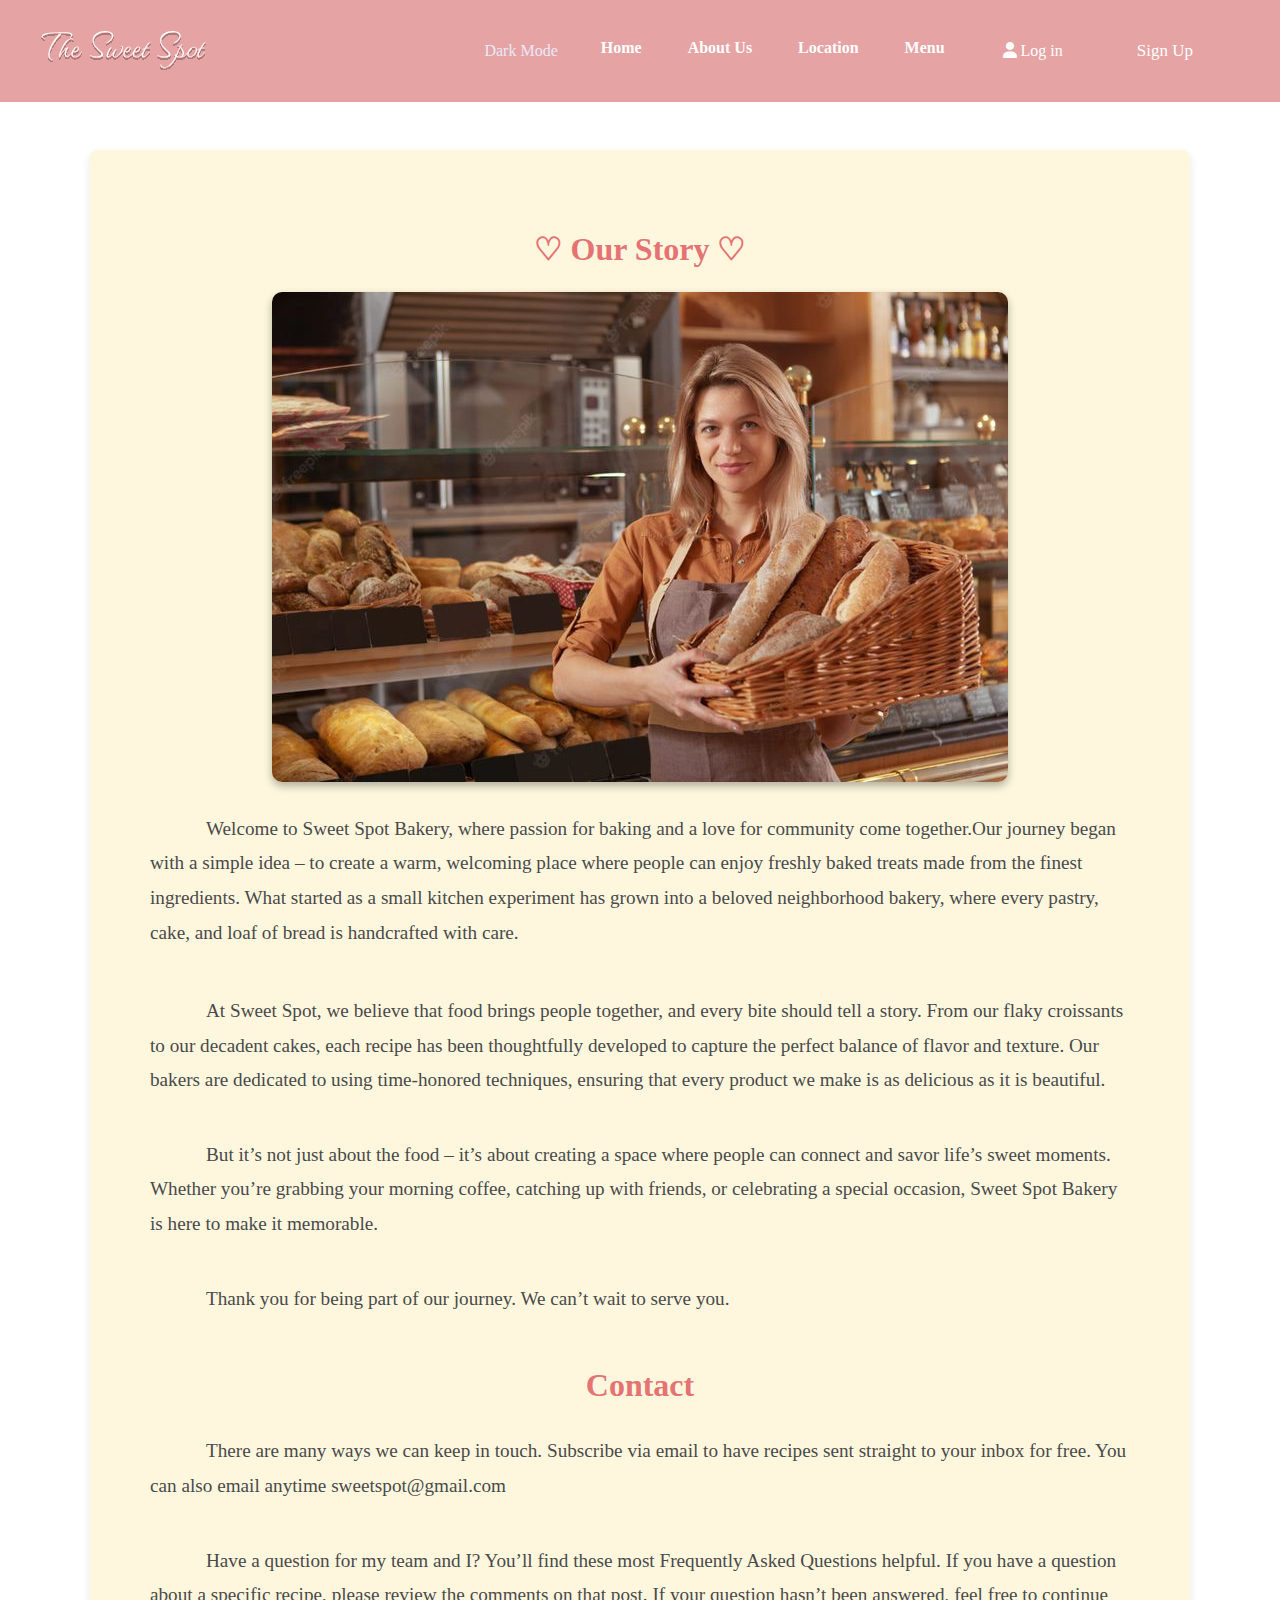
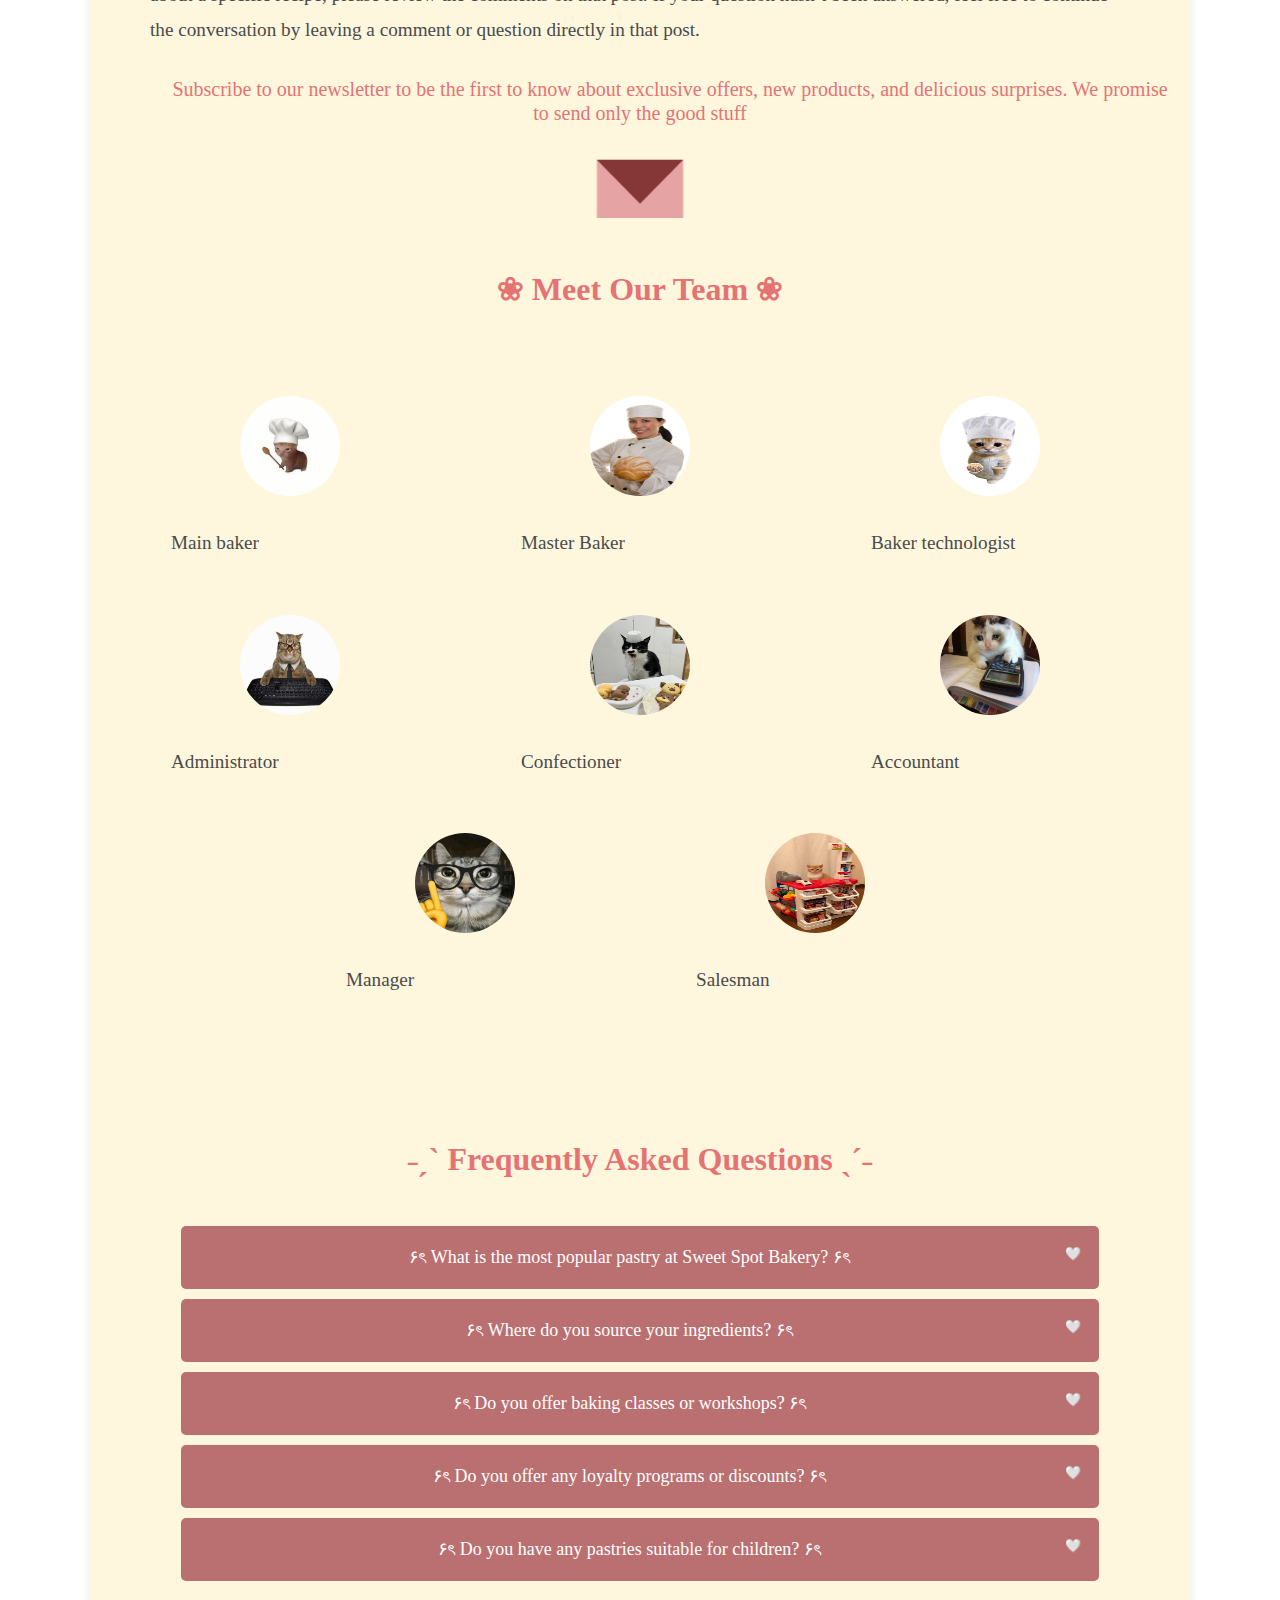
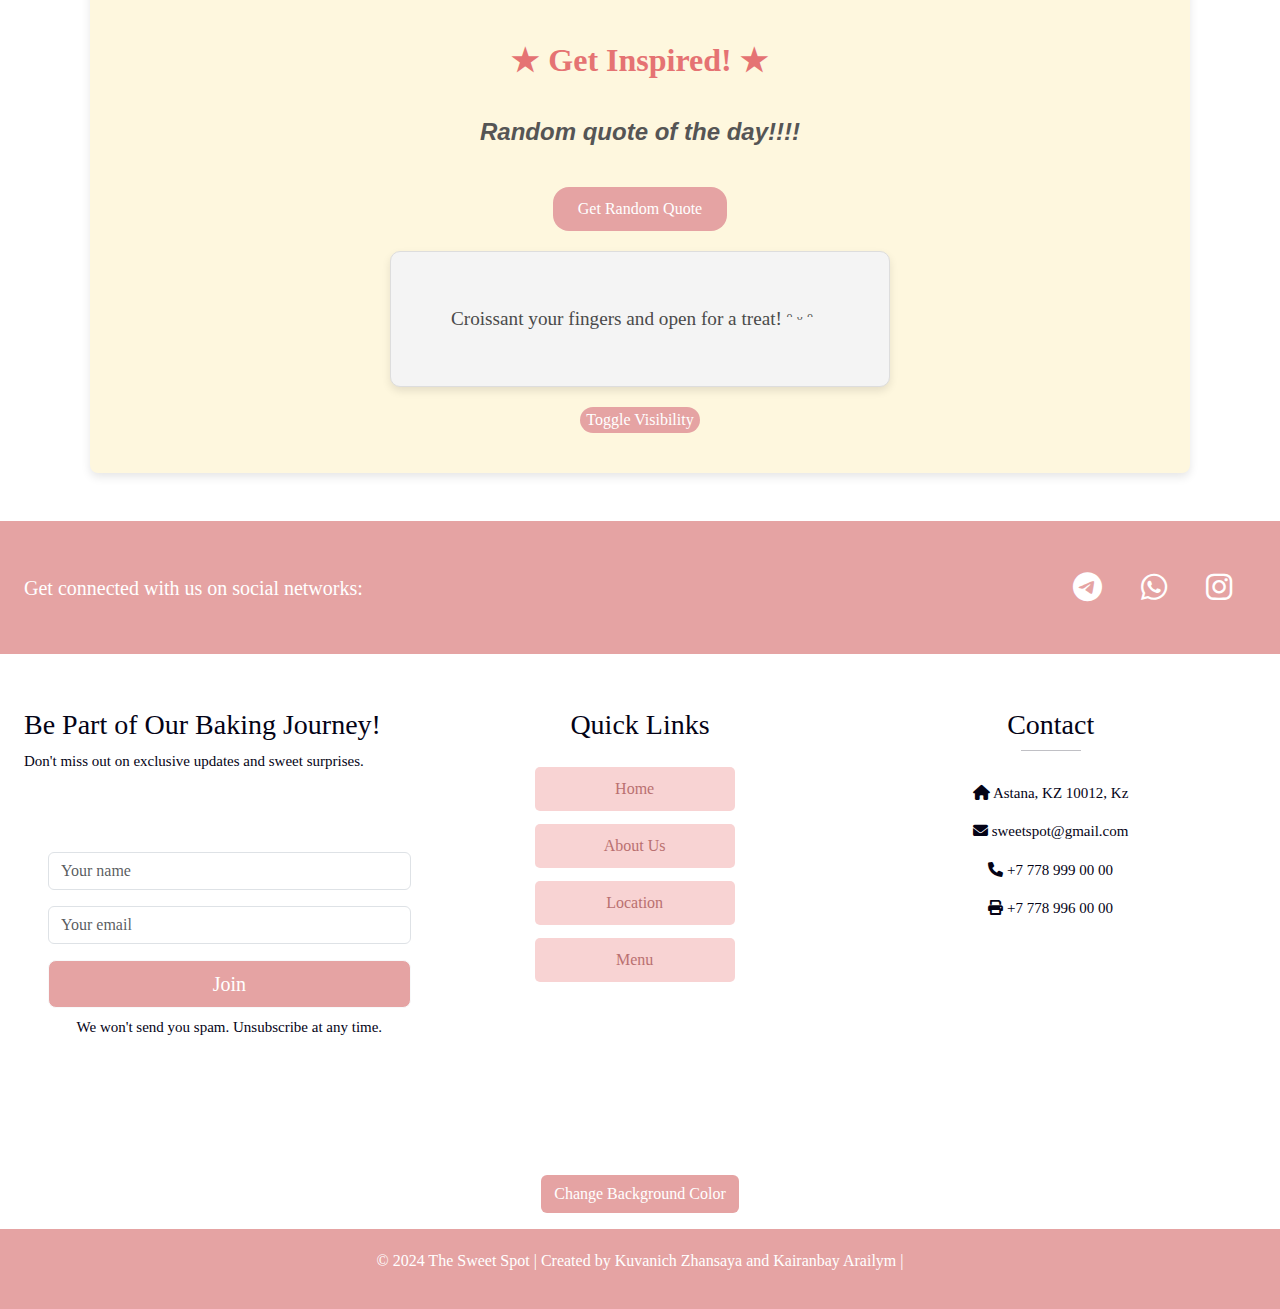
==== commit 4599b9e4: "FINAL111" ====
--- a/html/about.html
+++ b/html/about.html
@@ -22,10 +22,6 @@
     </a>
     <nav class="navbar navbar-expand-lg" id="navbar">
       <div class="container-fluid">
-        <!-- <button class="navbar-toggler" type="button" data-bs-toggle="collapse" data-bs-target="#navbarNav" aria-controls="navbarNav" aria-expanded="false" aria-label="Toggle navigation">
-          <span class="navbar-toggler-icon"></span>
-        </button> -->
-        
         <button id="theme-toggle" class="styled-button">Toggle Light/Dark Mode</button> 
         <div class="collapse navbar-collapse" id="navbarNav">
           <ul class="navbar-nav ms-auto">
@@ -64,7 +60,6 @@
               <button class="btn-logout2" onclick="logout()">Logout</button>
             </div>
           </div>
-      
         </div>
       </div>
     </nav>
@@ -73,12 +68,14 @@
   <div class="burger-menu">
     <button class="burger-button" onclick="toggleMenu()">☰</button>
     <nav id="menu" class="hidden">
-      <a href="index.html">Home</a>
-      <a href="about.html">About us</a>
-      <a href="location.html">Location</a>
-      <a href="menu.html">Menu</a>
+        <a href="index.html">Home</a>
+        <a href="about.html">About Us</a>
+        <a href="location.html">Location</a>
+        <a href="menu.html">Menu</a>
+        <button class="menu-login-btn" onclick="LoginPopup()">Login</button>
     </nav>
-  </div>
+</div>
+</div>
 
   <div id="login-popup" class="overlay-container">
     <div class="login-box">
@@ -270,14 +267,14 @@
       <span>Get connected with us on social networks:</span>
     </div>
  
-    <div class="social-links">
-      <a href="" class="text-white me-4">
-        <i class="fab fa-facebook-f"></i>
+    <div class="social-links d-flex">
+      <a href="https://telegram.org/87786163610" class="text-white me-4">
+        <i class="fab fa-telegram"></i>
       </a>
-      <a href="" class="text-white me-4">
+      <a href="https://wa.me/87786163610" class="text-white me-4">
         <i class="fab fa-whatsapp"></i>
       </a>
-      <a href="" class="text-white me-4">
+      <a href="https://www.instagram.com/sweetspot" class="text-white me-4">
         <i class="fab fa-instagram"></i>
       </a>
     </div>
@@ -321,7 +318,6 @@
       <p><i class="fas fa-print mr-2"></i> +7 778 996 00 00</p>
     </div>
   </footer>
-  </div>
 <div class="text-center my-3">
   <button id="colorButton" class="btn btn-custom mt-3">Change Background Color</button>
 </div>
--- a/css/styles.css
+++ b/css/styles.css
@@ -3,6 +3,7 @@
     --background-light: #ffffff;
     --primary-light: #e5a3a3;
     --secondary-light: #e57171;
+    --third-light: #d89494;
     --accent-light: #ba7070;
 
     --text-dark: #eae9fc;
@@ -21,7 +22,7 @@
     color:  var(--text-light);
     margin: 0;
     padding: 0;
-    transition: transform 0.3s ease-in-out;
+    transition: all 1s ease;
 }
 
 .dark-mode body { 
@@ -30,7 +31,7 @@
     color: var(--text-dark);
     margin: 0;
     padding: 0;
-    transition: transform 0.3s ease-in-out;
+    transition: all 1s ease;
 }
 
 
@@ -40,7 +41,7 @@
     align-items: center;
     background-color: var(--primary-light);
     padding: 20px 40px;
-    transition: transform 0.3s ease-in-out;
+    transition: all 1s ease;
 }
 
 .dark-mode header {
@@ -50,7 +51,7 @@
     align-items: center;
     background-color: var(--primary-dark);
     padding: 20px 40px;
-    transition: transform 0.3s ease-in-out;
+    transition: all 1s ease;
 }
 
 .logo {
@@ -71,6 +72,14 @@
     background-color: var(--primary-dark);
     width: 100%;
 }
+.dark-mode #socialmed span {
+    color: var(--background-light);
+    font-size: 20px;
+}
+.light-mode #socialmed span {
+    color: var(--background-light);
+    font-size: 20px;
+}
 .light-mode #socialmed {
     background-color: var(--primary-light);
     width: 100%;
@@ -81,7 +90,7 @@
     color: var(--primary-light);
     text-decoration: none;
     font-weight: 700;
-    transition: opacity 0.5s, max-height 0.5s, padding 0.5s;
+    transition: all 1s ease;
 }
 
 .dark-mode nav a {
@@ -89,22 +98,14 @@
     color: var(--primary-dark); 
     text-decoration: none;
     font-weight: 700;
-    transition: color 0.3s ease;
-}
-
-.light-mode navbar {
-    background-color: var(--primary-light);
-}
-
-.dark-mode .navbar {
-    background-color: var(--primary-dark);
+    transition: all 1s ease;
 }
 body {
     font-family: 'Roboto', sans-serif;
     background-color: #f7f4ef;
     color: #4a4a4a;
     margin: 0;
-    transition: transform 0.3s ease-in-out;
+    transition: all 1s ease;
     padding: 0;
 }
 .logo {
@@ -117,32 +118,18 @@
 
 nav {
     display: flex;
-    transition: 0.2s;
-}
-
-.light-mode nav a {
-    margin: 0 15px;
-    color: var(--primary-light);
-    text-decoration: none;
-    font-weight: 700;
-    transition: color 0.3s ease;
-}
-
-.dark-mode nav a {
-    margin: 0 15px;
-    color: var(--primary-dark); 
-    text-decoration: none;
-    font-weight: 700;
-    transition: color 0.3s ease;
-}
-
-.light-mode navbar {
+    transition: all 1s ease;
+}
+
+
+.light-mode .navbar {
     background-color: var(--primary-light);
-    transition: 0.2s;
+    transition: all 1s ease;
 }
 
 .dark-mode .navbar {
     background-color: var(--primary-dark);
+    transition: all 1s ease;
 }
 
 
@@ -165,10 +152,20 @@
 .navbar-nav .nav-link {
     color: #ffffff; 
     cursor: pointer;
-    transition: opacity 0.5s ease-in-out;
+    transition: all 1s ease;
     font-weight: 700; 
 }
-
+.working-hours {
+    list-style-type: none; /* Removes bullet points */
+    padding: 0; /* Removes default padding */
+    margin: 0; /* Removes default margin */
+    text-align: center;
+
+}
+.list-unstyled {
+    text-align: center;
+
+}
 
 .light-mode .navbar-nav .nav-link:hover {
     text-decoration: underline; 
@@ -199,7 +196,7 @@
     border-radius: 8px;
     box-shadow: 0px 4px 10px rgba(0, 0, 0, 0.1); 
     text-align: center; 
-  transition: opacity 0.5s ease-in-out;
+    transition: all 1s ease;
 } 
 
 .dark-mode main {
@@ -211,7 +208,7 @@
     border-radius: 8px;
     box-shadow: 0px 4px 10px rgba(0, 0, 0, 0.1); 
     text-align: center; 
-    transition: opacity 0.5s ease-in-out;
+    transition: all 1s ease;
 }
 
 figure img {
@@ -353,7 +350,7 @@
 
 }
 
-.dark-mode main h5 {
+ h5 {
     color:#5b1a1a;
 
 }
@@ -465,17 +462,12 @@
       
 .social-links {
         background-color: none;
-        text-align: center; /* Center the text and links */
-        padding: 20px 0; /* Add some padding for spacing */
+        text-align: center;
+        padding: 20px 0;
+        align-items: center;
     }
-/* .dark-mode span {
-    font-size: 20px;
-    text-align: center;
-
-} */
-    
 .light-mode .social-links a {
-        color: #d89494;
+        color: var(--third-light);
         margin: 0 15px; /* Space between links */
         text-decoration: none;
         font-size: 30px;
@@ -533,7 +525,7 @@
     transition: background-color 0.3s ease;
 }
 .dark-mode footer {
-    background-color: none;
+    background-color: var(--background-dark);
     padding: 0;
     width: 100%;
     color: var(--text-dark);
@@ -890,19 +882,18 @@
     background-color: var(--accent-dark )!important; 
     transform: scale(0.98); 
 }
-.light-mode #datetime {
+.light-mode .datetime-cont{
+    background-color: var(--primary-light);
+}
+.dark-mode .datetime-cont{
+    background-color: var(--primary-dark);
+}
+#datetime {
     font-size: 16px;
     font-weight: 300;
+    text-align: center;
     font-family: 'Roboto', sans-serif;
-    color:var(--secondary-light);
-    
-}
-.dark-mode #datetime {
-    font-size: 16px;
-    font-weight: 300;
-    font-family: 'Roboto', sans-serif;
-    color: var(--background-light);
-    
+    color:var(--background-light);
 }
 #time-display {
     font-size: 1.5rem;
@@ -944,8 +935,8 @@
     font-family: 'Roboto', sans-serif;
 }
   
-#getQuoteButton {
-    background-color: #e5a3a3; /* Match the custom background color */
+.light-mode #getQuoteButton {
+    background-color: var(--primary-light); /* Match the custom background color */
     color: #ffffff;
     padding: 10px 25px;
     border-radius: 16px;
@@ -954,12 +945,25 @@
     font-size: 16px;
     transition: background-color 0.3s ease, transform 0.2s ease;
 }
-  
-#getQuoteButton:hover {
-    background-color: #ba7070; /* Same hover effect */
+.dark-mode #getQuoteButton {
+    background-color: var(--primary-dark); /* Match the custom background color */
+    color: #ffffff;
+    padding: 10px 25px;
+    border-radius: 16px;
+    border: none;
+    cursor: pointer;
+    font-size: 16px;
+    transition: background-color 0.3s ease, transform 0.2s ease;
+}
+  
+.light-mode #getQuoteButton:hover {
+    background-color: var(--accent-light); /* Same hover effect */
     transform: scale(1.05);
 }
-  
+.dark-mode #getQuoteButton:hover {
+    background-color: var(--accent-dark); /* Same hover effect */
+    transform: scale(1.05);
+}  
 #getQuoteButton:active {
     background-color: #ba7070; /* Same active effect */
     transform: scale(0.98);
@@ -990,9 +994,11 @@
   
 .card {
     transition: transform 0.3s ease, box-shadow 0.3s ease;
-    border-radius: 10px; /* Slight rounding for smoother look */
+    border-radius: 10px; 
     overflow: hidden;
-}
+    height: 500px !important;
+}
+
 .card img {
     border-radius: 10px;
 }  
@@ -1442,4 +1448,75 @@
   
 #menu:not(.hidden) {
     display: block;
+}
+.light-mode .menu-login-btn {
+    display: block;
+    margin: 10px 0;
+    padding: 8px 15px;
+    font-size: 16px;
+    color: #fff; 
+    background-color: #e5a3a3; 
+    border: none;
+    border-radius: 5px;
+    cursor: pointer;
+    text-align: center;
+}
+
+.dark-mode .menu-login-btn {
+    display: block;
+    margin: 10px 0;
+    padding: 8px 15px;
+    font-size: 16px;
+    color: #fff; 
+    background-color: #5b1a1a; 
+    border: none;
+    border-radius: 5px;
+    cursor: pointer;
+    text-align: center;
+}
+  
+.light-mode  .menu-login-btn:hover {
+    background-color: #e5a3a3; 
+}
+
+.dark-mode  .menu-login-btn:hover {
+    background-color: #5b1a1a; 
+}
+.dark-mode #search-button {
+    transition: background-color 0.3s ease, transform 0.2s ease;
+    background-color: var(--accent-dark);
+    color: var(--background-light);
+    width: 100px;
+    height: 40px;
+    border-radius: 8px;
+    font-size: 15px ;
+    border: none;
+
+}
+.dark-mode #search-button:hover {
+    background-color: var(--accent-light);
+    transform: scale(1.05); 
+}
+.light-mode #search-button {
+    transition: background-color 0.3s ease, transform 0.2s ease;
+    background-color: var(--primary-light);
+    color: var(--background-light);
+    width: 100px;
+    height: 40px;
+    border-radius: 8px;
+    font-size: 15px ;
+    border: none;
+
+}
+.light-mode #search-button:hover {
+    background-color: var(--accent-light);
+    transform: scale(1.05); 
+}
+#city-input {
+    padding: 10px;
+    font-size: 16px;
+    width: 200px;
+    border-radius: 8px;
+    border: none;
+    margin-right: 10px;
 }